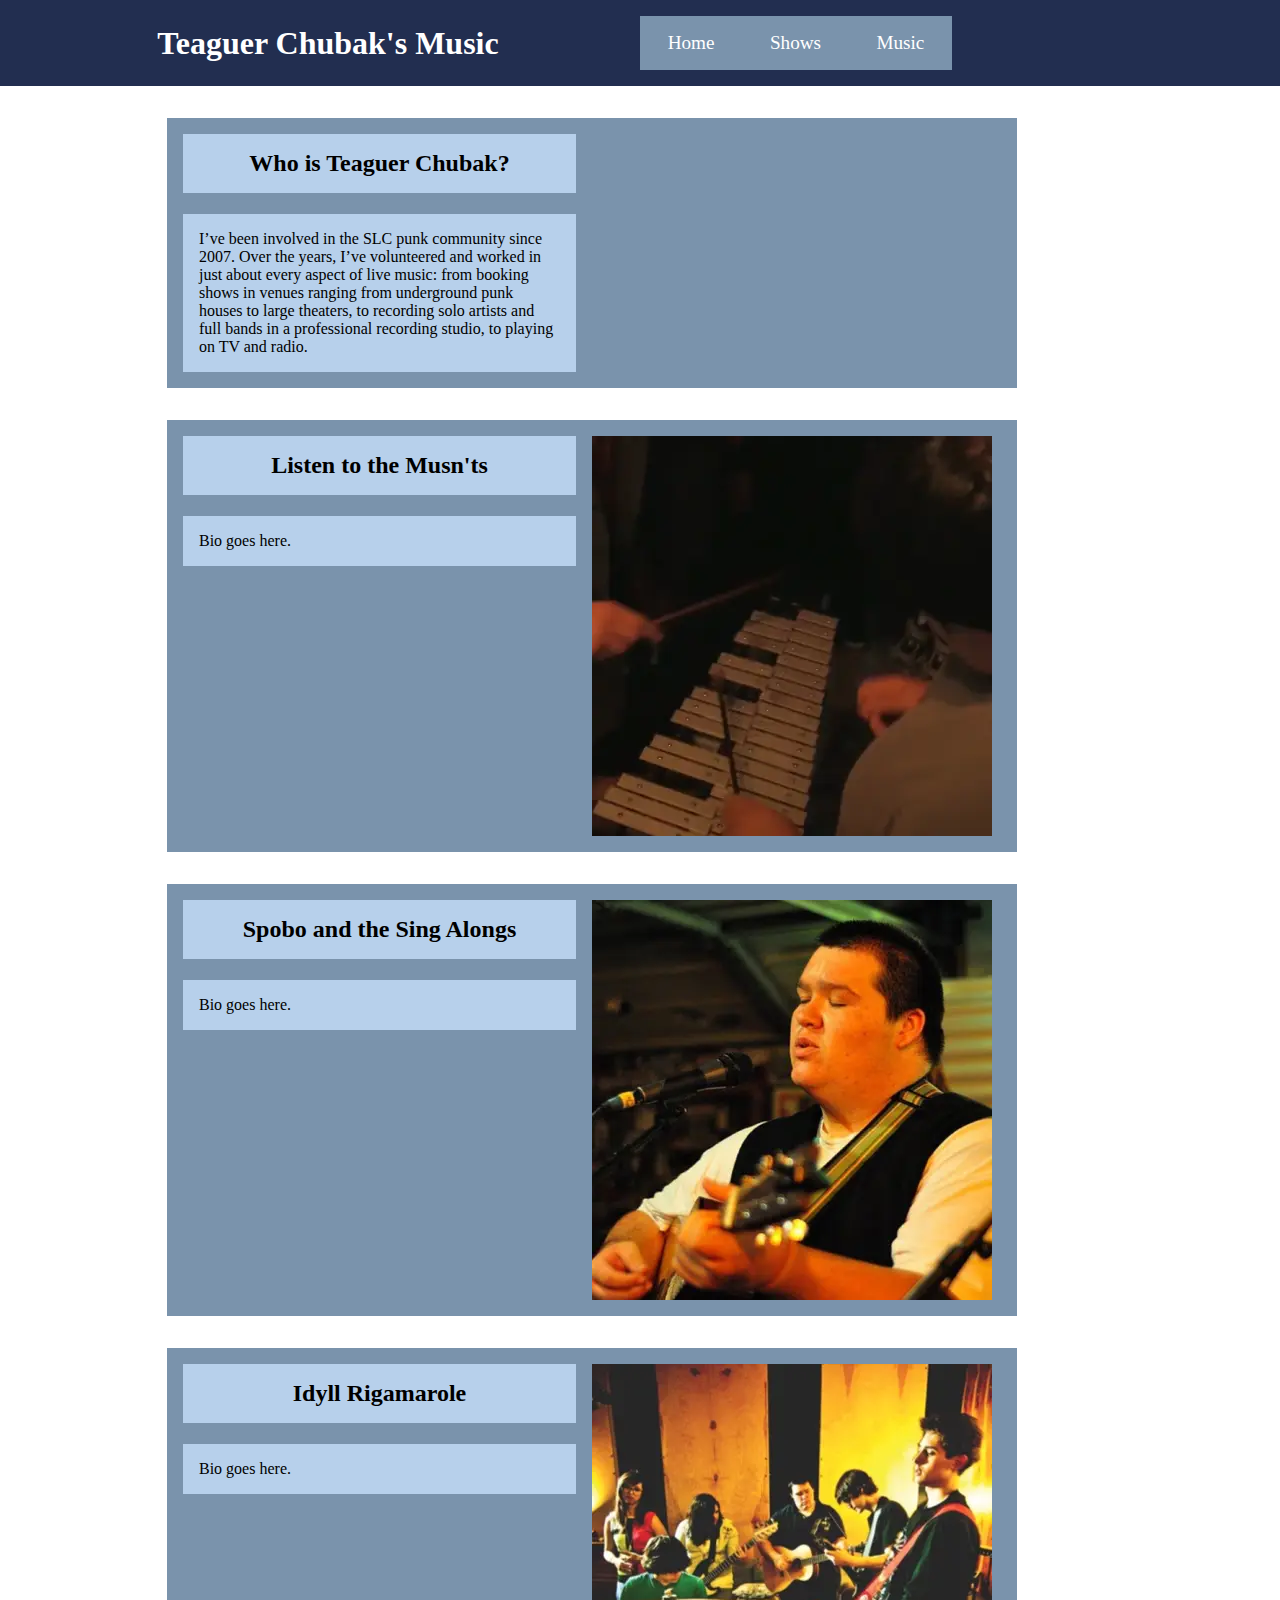
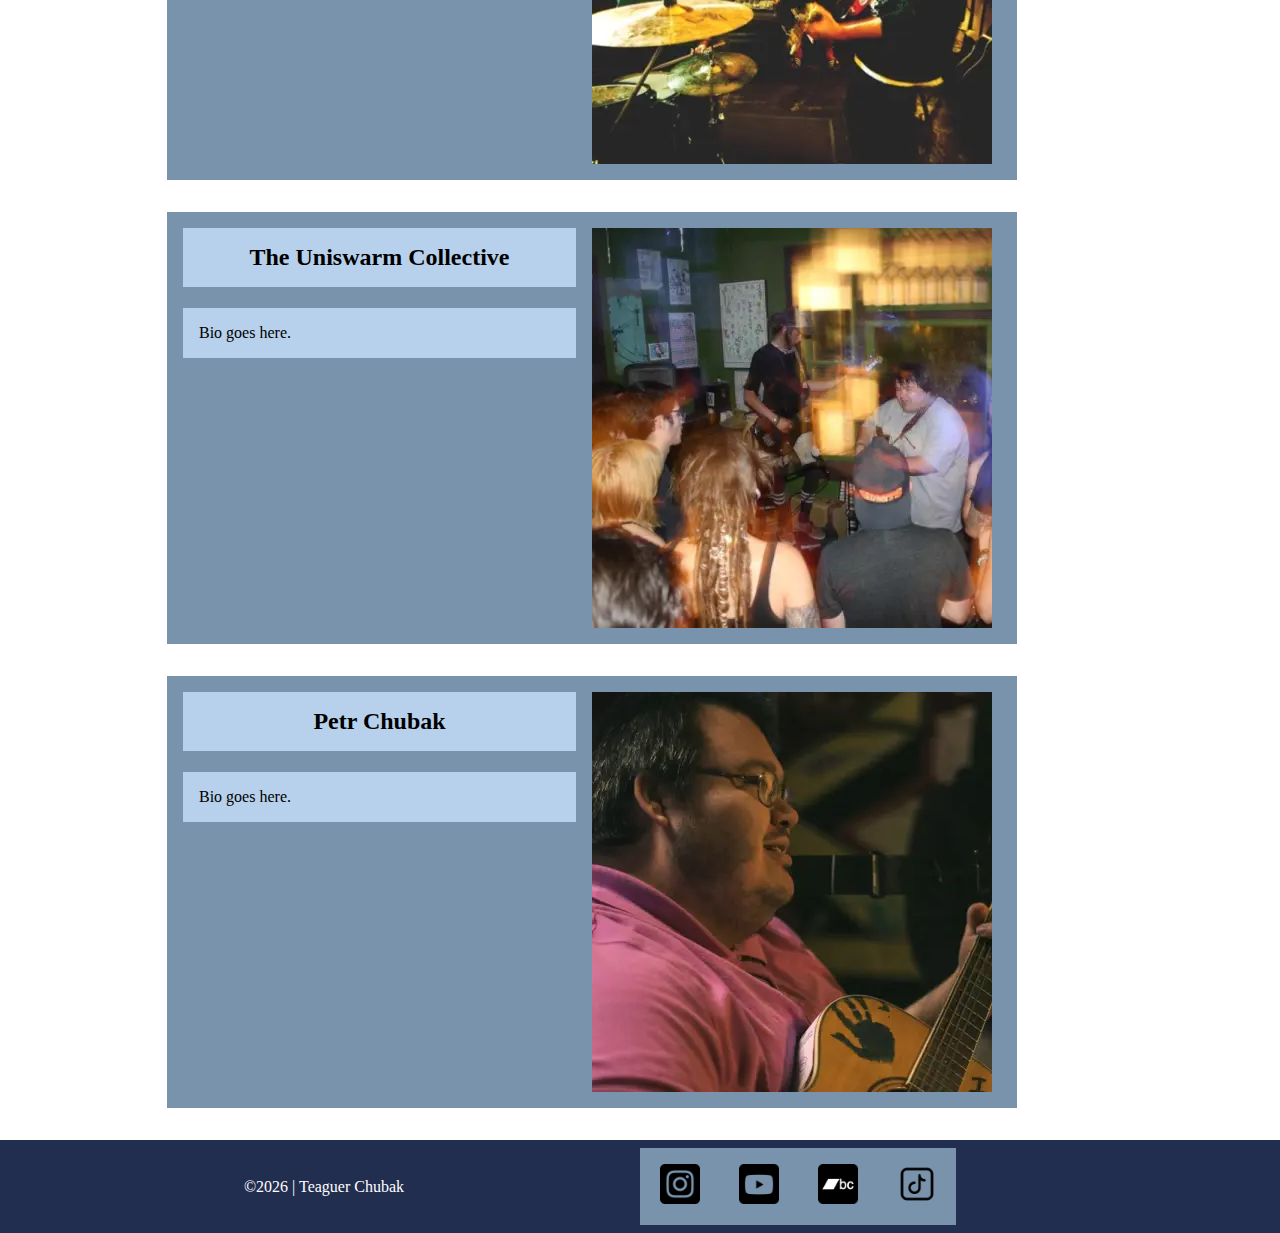
==== project/index.html @ 413a2edc "added music page" ====
<!DOCTYPE html>
<html lang="en">
    <head>
        <meta charset="UTF-8">
        <meta name="viewport" content="width=device-width, initial-scale=1.0">
        <title>WDD 131 - Dynamic Web Fundamentals - Teaguer Chubak | Final Project</title>
        <meta name="description" content="Teaguer's Music | Home">
        <meta name="author" content="Teaguer Chubak">
    
        <link rel="stylesheet" href="styles/base.css">
        <script src="scripts/base.js" defer></script>
    </head>
<body>

    <header id="header">
        <h1>Teaguer Chubak's Music</h1>

        <div class="nav">
            <a href="index.html">Home</a>
            <a href="shows.html">Shows</a>
            <a href="music.html">Music</a>
        </div>
    </header>

    <main>
        <div class="bio">
            <h2>Who is Teaguer Chubak?</h2>
            <p>I’ve been involved in the SLC punk community since 2007. Over the years, I’ve volunteered and worked in just about every aspect of live music: 
                from booking shows in venues ranging from underground punk houses to large theaters, to recording solo artists and full bands in a professional 
                recording studio, to playing on TV and radio.</p>
            <img src="" loading="lazy">
        </div>
        <div class="bio">
            <h2>Listen to the Musn'ts</h2>
            <p>Bio goes here.</p>
            <img src="images/listen.webp" loading="lazy">
        </div>
        <div class="bio">
            <h2>Spobo and the Sing Alongs</h2>
            <p>Bio goes here.</p>
            <img src="images/spobo.webp" loading="lazy">
        </div>
        <div class="bio">
            <h2>Idyll Rigamarole</h2>
            <p>Bio goes here.</p>
            <img src="images/idyll.webp" loading="lazy">
        </div>
        <div class="bio">
            <h2>The Uniswarm Collective</h2>
            <p>Bio goes here.</p>
            <img src="images/uniswarm.webp" loading="lazy">
        </div>
        <div class="bio">
            <h2>Petr Chubak</h2>
            <p>Bio goes here.</p>
            <img src="images/petr.webp" loading="lazy">
        </div>
    </main>

    <footer>
        <p>©<span id="currentyear"></span> | Teaguer Chubak</p>
        <div class="footer-nav">
            <a href=""><img src="images/instagram-small.png" alt="Instagram"></a>
            <a href=""><img src="images/youtube-small.png" alt="YouTube"></a>
            <a href=""><img src="images/bandcamp-small.png" alt="Bandcamp"></a>
            <a href=""><img src="images/tiktok-small.png" alt="TikTok"></a>
        </div>
    </footer>
    
</body>
</html>
---- project/styles/base.css ----
:root {
    --color-darkblue: #222e50;
    --color-darkred: #6c0c0c;
    --color-gray: #7a93ac;
    --color-lightred: #e9cbcb;
    --color-lightblue: #b7d0eb;
}

* {
    padding: 0;
    box-sizing: border-box;
    margin: 0;
}

header {
    background-color: var(--color-darkblue);
    color: white;
    padding: 1rem;
    display: grid;
    grid-template-columns: 1fr 1fr;
    align-items: center;
}

header h1 {
    justify-self: center;
}

.nav, .footer-nav {
    display: flex;
    justify-content: space-around;
    width: 50%;
    font-size: larger;
    background-color: var(--color-gray);
}

.nav a, .footer-nav a {
    display: block;
    color: white;
    text-decoration: none;
    padding: 1rem;
    background-color: var(--color-gray);
}

.nav a:hover, .footer-nav a:hover {
    color: white;
    background-color: var(--color-darkblue);
}

main {
    margin: 1rem;
    display: grid;
    justify-content: center;
    max-width: 90%;
}

.bio {
    justify-content: center;
    align-items: center;
    min-width: 400px;
    max-width: 850px;
    background-color: var(--color-gray);
    margin: 1rem;
    display: grid;
    grid-template-columns: 1fr 1fr;
    grid-template-rows: 5rem;
    padding: 1rem;
}

.bio h2 {
    grid-row: 1/2;
    grid-column: 1/2;
    align-self: first baseline;
    background-color: var(--color-lightblue);
    margin-right: 1rem;
    padding: 1rem;
    text-align: center;
}

.bio p {
    grid-row: 2/3;
    grid-column: 1/2;
    background-color: var(--color-lightblue);
    margin-right: 1rem;
    align-self: first baseline;
    padding: 1rem;
}

.bio img {
    max-width: 400px;
    height: auto;
    grid-row: 1/3;
    grid-column: 2/3;
}

footer {
    background-color: var(--color-darkblue);
    color: white;
    padding: .5rem;
    display: grid;
    grid-template-columns: 1fr 1fr;
    align-items: center;
}

footer p {
    justify-self: center;
}

.footer-nav img {
    height: 40px;
    width: auto;
}





/* SHOW PAGE SPECIFICS */
.futureshows, .pastshows {
    border: var(--color-darkblue) solid 3px;
    padding: 1rem;
    position: relative;
    margin: 1rem;
    margin-bottom: 3rem;
    justify-self: center;
}

.futureshows h2, .pastshows h2 {
    position: absolute;
    top: -20px;
    background: white;
    border: var(--color-darkblue) solid 3px;
    padding: 5px;
}

.futureshows {
    width: 500px;
}

.pastshows {
    max-width: 80%;
}

.month-box {
    border: var(--color-darkblue) solid 3px;
    min-width: 400px;
    margin: 1rem;
}

.month {
    padding: 1rem;
    text-align: center;
    background-color: var(--color-darkblue);
    color: white;
}

.future-p {
    font-size: larger;
    padding-top: 1rem;
    padding-bottom: 1rem;
}

.month-box ul {
    list-style-type: square;
    padding-left: 2rem;
    padding-bottom: 1rem;
}

.accordion {
    cursor: pointer;
    border: 1px solid var(--color-darkblue);
    padding: 10px;
    width: 100%;
    text-align: left;
    outline: none;
    font-size: 15px;
    transition: 0.4s;
}
  
.active, .accordion:hover {
    background-color: var(--color-gray);
    color: white;
}

.accordion:after {
    content: '\002B';
    color: #777;
    font-weight: bold;
    float: right;
    margin-left: 5px;
}
  
.active:after {
    content: "\2212";
    color: white;
}
  
.show-panel {
    padding: 0 18px;
    background-color: var(--color-lightblue);
    max-height:0;
    overflow: hidden;
    transition: max-height 0.2s ease-out;
}

.flyers-grid {
    justify-content: center;
    align-items: center;
    display: flex;
    flex-wrap: wrap;
    padding-top: 1rem;
}

.flyers-grid img {
    max-width: 400px;
    max-height: 400px;
    height: auto;
    padding: .75rem;
}




/* POP UP PHOTO GALLERY */

#myImg {
    border-radius: 5px;
    cursor: pointer;
    transition: 0.3s;
}

#myImg:hover {
    opacity: 0.7;
}

.modal {
    display: none;
    position: fixed;
    z-index: 1;
    padding-top: 100px;
    left: 0;
    top: 0;
    width: 100%;
    height: 100%;
    overflow: auto;
    background-color: rgb(0,0,0);
    background-color: rgba(0,0,0,0.9);
}

.modal-content {
    margin: auto;
    display: block;
    animation-name: zoom;
    animation-duration: 0.6s;
    height: 70vh;
    max-width: 90vw;
    object-fit: contain;
}

@keyframes zoom {
    from {transform:scale(0)}
    to {transform:scale(1)}
}

.close {
    position: absolute;
    top: 15px;
    right: 35px;
    color: #f1f1f1;
    font-size: 40px;
    font-weight: bold;
    transition: 0.3s;
}

.close:hover, .close:focus {
    color: #bbb;
    text-decoration: none;
    cursor: pointer;
}

@media only screen and (max-width: 700px) {
    .modal-content {
        width: 100%;
    }
}



/* MUSIC PAGE CODE */

.album-container {
    justify-content: center;
    align-items: center;
    min-width: 400px;
    background-color: var(--color-gray);
    display: grid;
    grid-template-columns: 1fr 40px 1fr;
    padding: 1rem;
    justify-content: center;
    margin: 1rem auto;
}

.album-title {
    text-align: left;
}

#spotify {
    background-image: url("../images/spotify.webp");
    display: inline-block;
    width: 30px;
    height: 30px;
    text-indent: -9999px;
    color: var(--color-darkblue);
}

.futureshows.no-border {
    border: none;
}

.tracklist {
    grid-column: 1/2;
    width: 100%;
}

.album-container img {
    max-width: 400px;
    height: auto;
    grid-column: 3/4;
    justify-self: center;
    align-self: first baseline;
    padding-top: 1rem;
}

.lyrics {
    padding: 1rem 0;
}

/* added spotify */
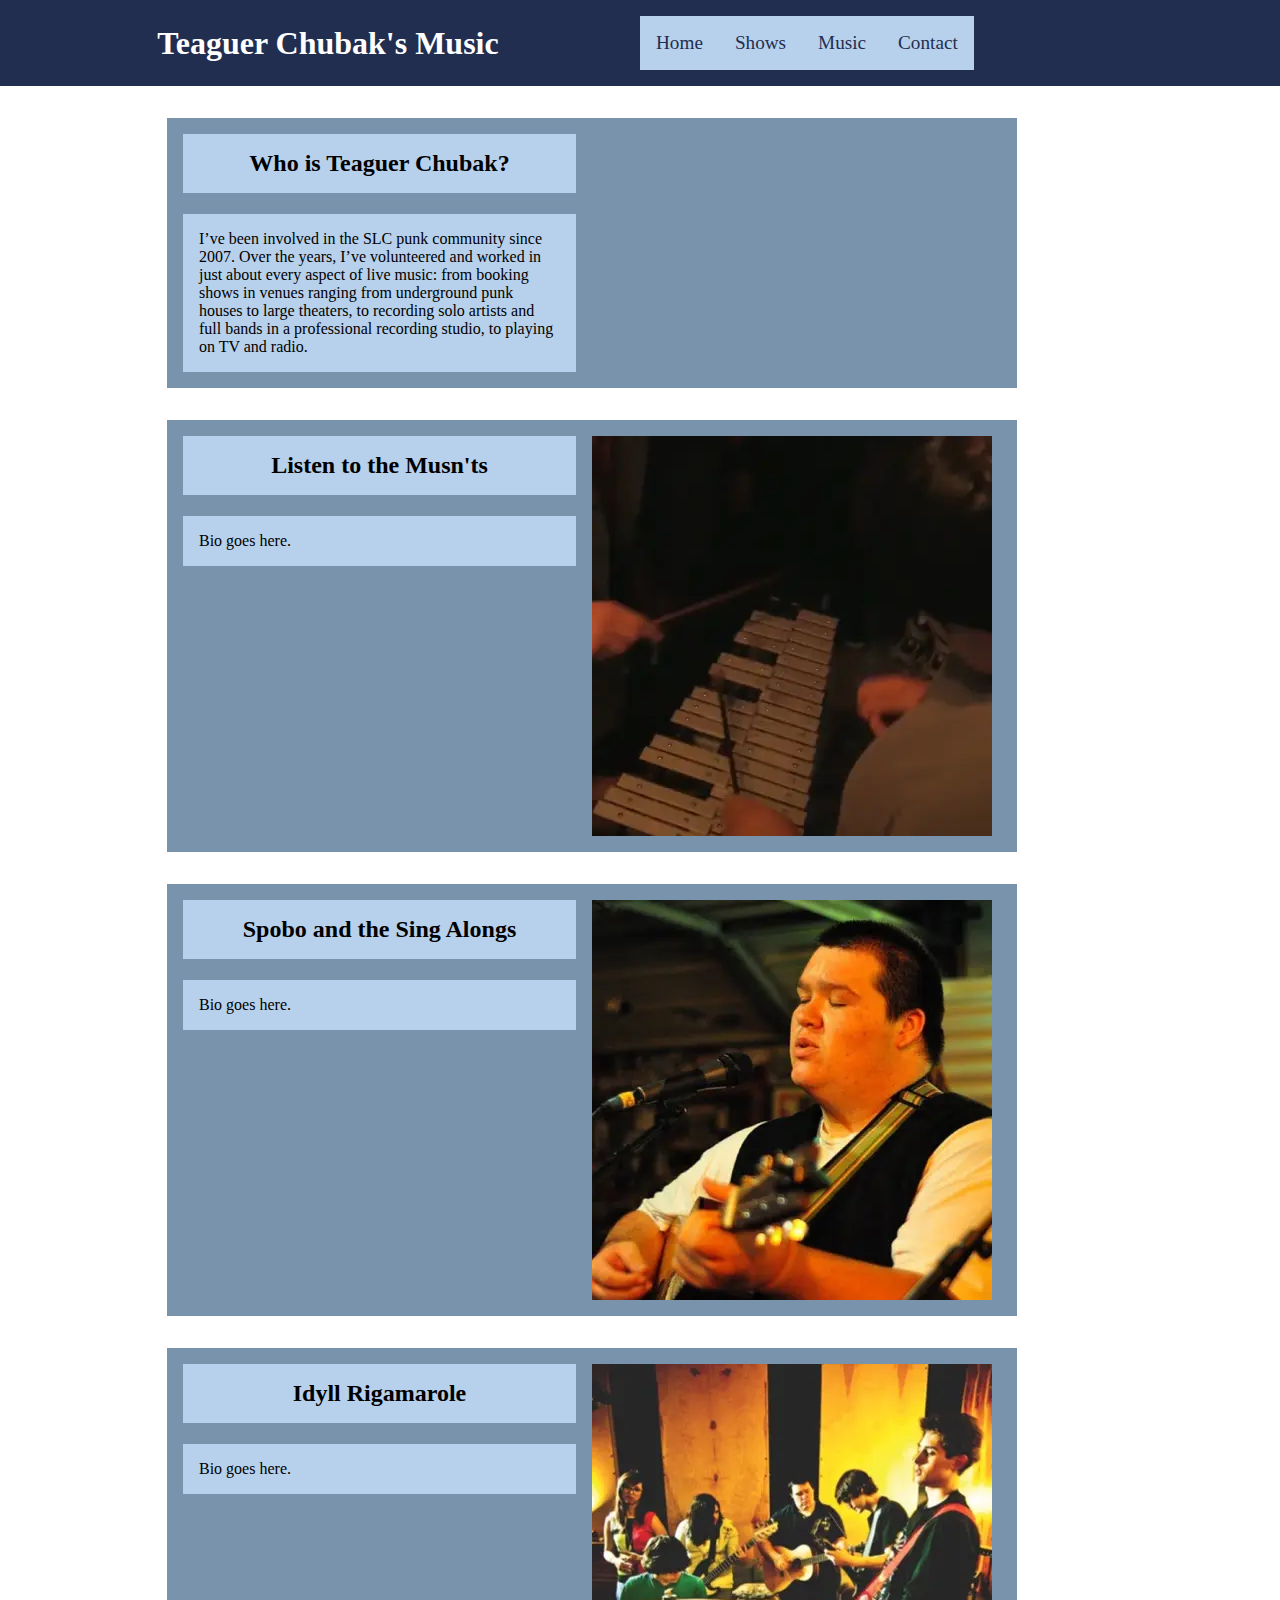
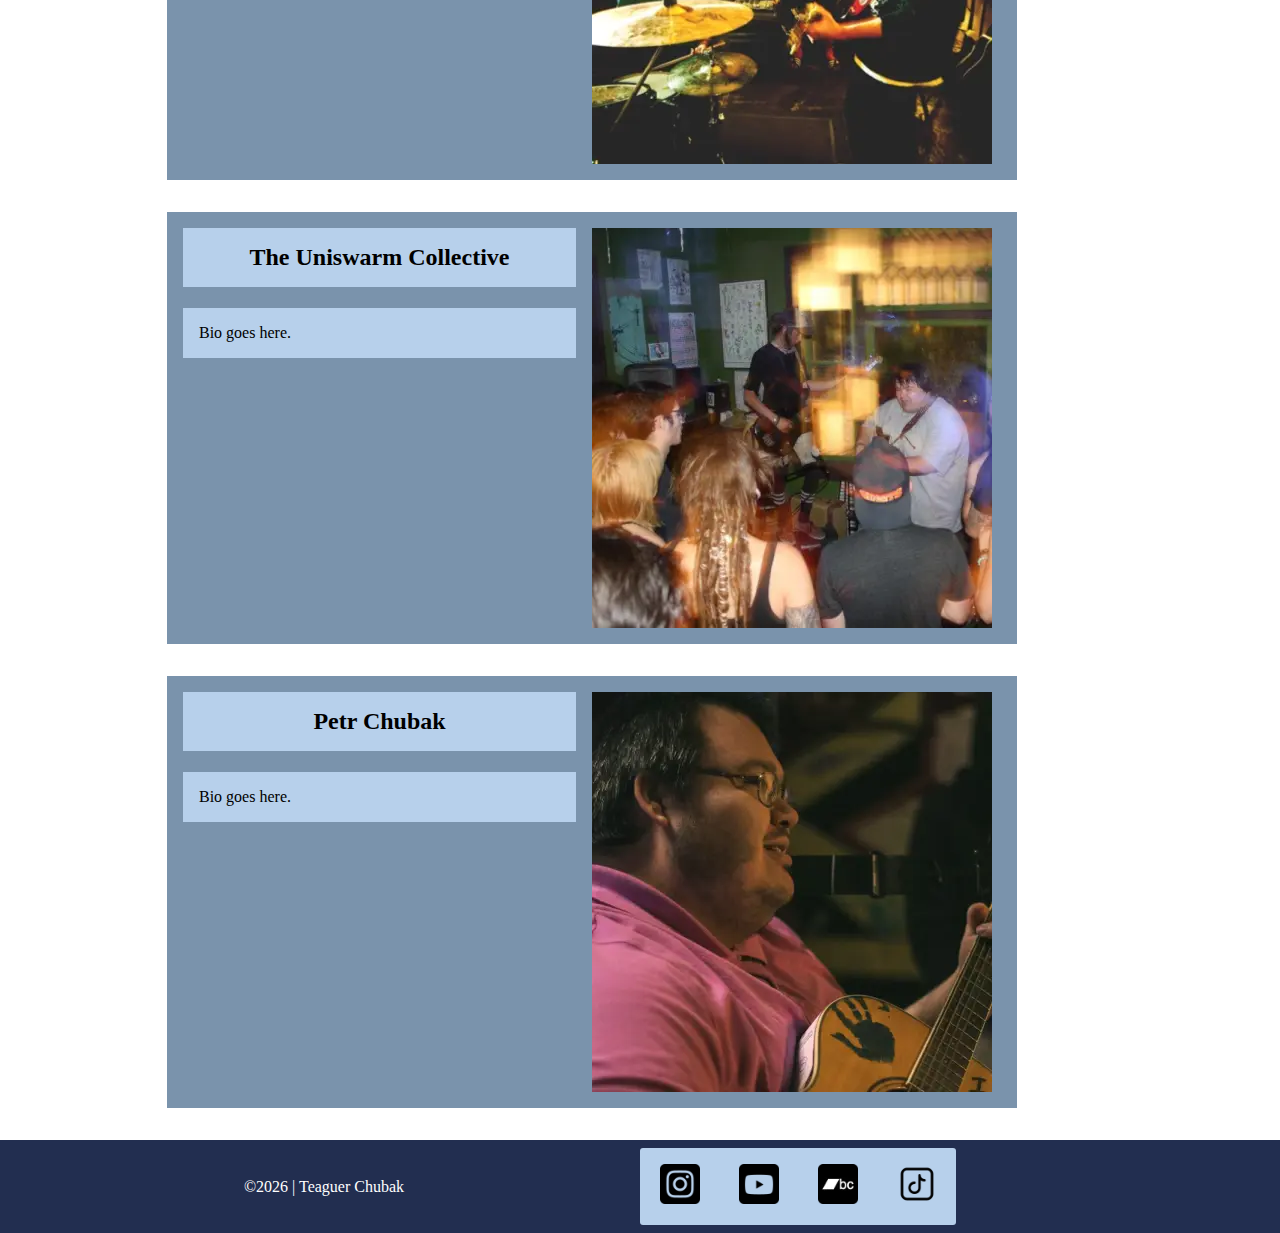
==== commit 3aab10f3: "footer updates" ====
--- a/project/index.html
+++ b/project/index.html
@@ -19,6 +19,7 @@
             <a href="index.html">Home</a>
             <a href="shows.html">Shows</a>
             <a href="music.html">Music</a>
+            <a href="contact.html">Contact</a>
         </div>
     </header>
 
@@ -60,10 +61,10 @@
     <footer>
         <p>©<span id="currentyear"></span> | Teaguer Chubak</p>
         <div class="footer-nav">
-            <a href=""><img src="images/instagram-small.png" alt="Instagram"></a>
-            <a href=""><img src="images/youtube-small.png" alt="YouTube"></a>
-            <a href=""><img src="images/bandcamp-small.png" alt="Bandcamp"></a>
-            <a href=""><img src="images/tiktok-small.png" alt="TikTok"></a>
+            <a href="https://www.instagram.com/petr_chubak/" target="_blank" id="hover-inst"><img src="images/instagram-small.webp" alt="Instagram" id="hover-instagram"></a>
+            <a href="https://www.youtube.com/@petrchubak5342" target="_blank" id="hover-you"><img src="images/youtube-small.webp" alt="YouTube" id="hover-youtube"></a>
+            <a href="https://petrchubak.bandcamp.com/" target="_blank" id="hover-band"><img src="images/bandcamp-small.webp" alt="Bandcamp" id="hover-bandcamp"></a>
+            <a href="https://www.tiktok.com/@petr_chubak" target="_blank" id="hover-tik"><img src="images/tiktok-small.webp" alt="TikTok" id="hover-tiktok"></a>
         </div>
     </footer>
     
--- a/project/styles/base.css
+++ b/project/styles/base.css
@@ -30,15 +30,16 @@
     justify-content: space-around;
     width: 50%;
     font-size: larger;
-    background-color: var(--color-gray);
+    background-color: var(--color-lightblue);
+    border-radius: 3px;
 }
 
 .nav a, .footer-nav a {
     display: block;
-    color: white;
+    color: var(--color-darkblue);
     text-decoration: none;
     padding: 1rem;
-    background-color: var(--color-gray);
+    background-color: var(--color-lightblue);
 }
 
 .nav a:hover, .footer-nav a:hover {
@@ -334,5 +335,75 @@
     padding: 1rem 0;
 }
 
-/* added spotify */
-
+
+
+
+
+/* Contact Code */
+
+form {
+    width: 475px;
+    justify-content: center;
+    align-items: center;
+    background-color: var(--color-gray);
+    padding-left: 2rem;
+    padding-right: 2rem;
+    border-radius: 3px;
+    margin-top: 1rem;
+}
+
+legend {
+    background-color: var(--color-darkblue);
+    color: white;
+    padding: .5rem;
+    border-radius: 3px;
+}
+
+.form fieldset {
+    margin: 2rem 0;
+    border: 1px solid var(--color-darkblue);
+    background-color: var(--color-lightblue);
+    border-radius: 3px;
+    padding: .5rem 2%;
+}
+
+.form label {
+    display: block;
+    font-size: .9rem;
+    padding-top: .5rem;
+    padding-bottom: .5rem;
+}
+
+.form input[type="text"],
+.form input[type="email"],
+textarea,
+.form select {
+    background-color: #eee;
+    display: block;
+    border: solid 1px #999;
+    border-radius: 3px;
+    padding: .5rem;
+    color: #555;
+    width: 100%;
+    max-width: 400px;
+}
+
+textarea {
+    margin-bottom: 1rem;
+}
+
+.form input[type="submit"] {
+    border: none;
+    background-color: var(--color-darkblue);
+    color: white;
+    border-radius: 3px;
+    padding: .8rem;
+    width: 100%;
+    max-width: 400px;
+    margin-top: 1rem;
+    font-size: larger;
+}
+
+.writt {
+    margin-top: 1rem;
+}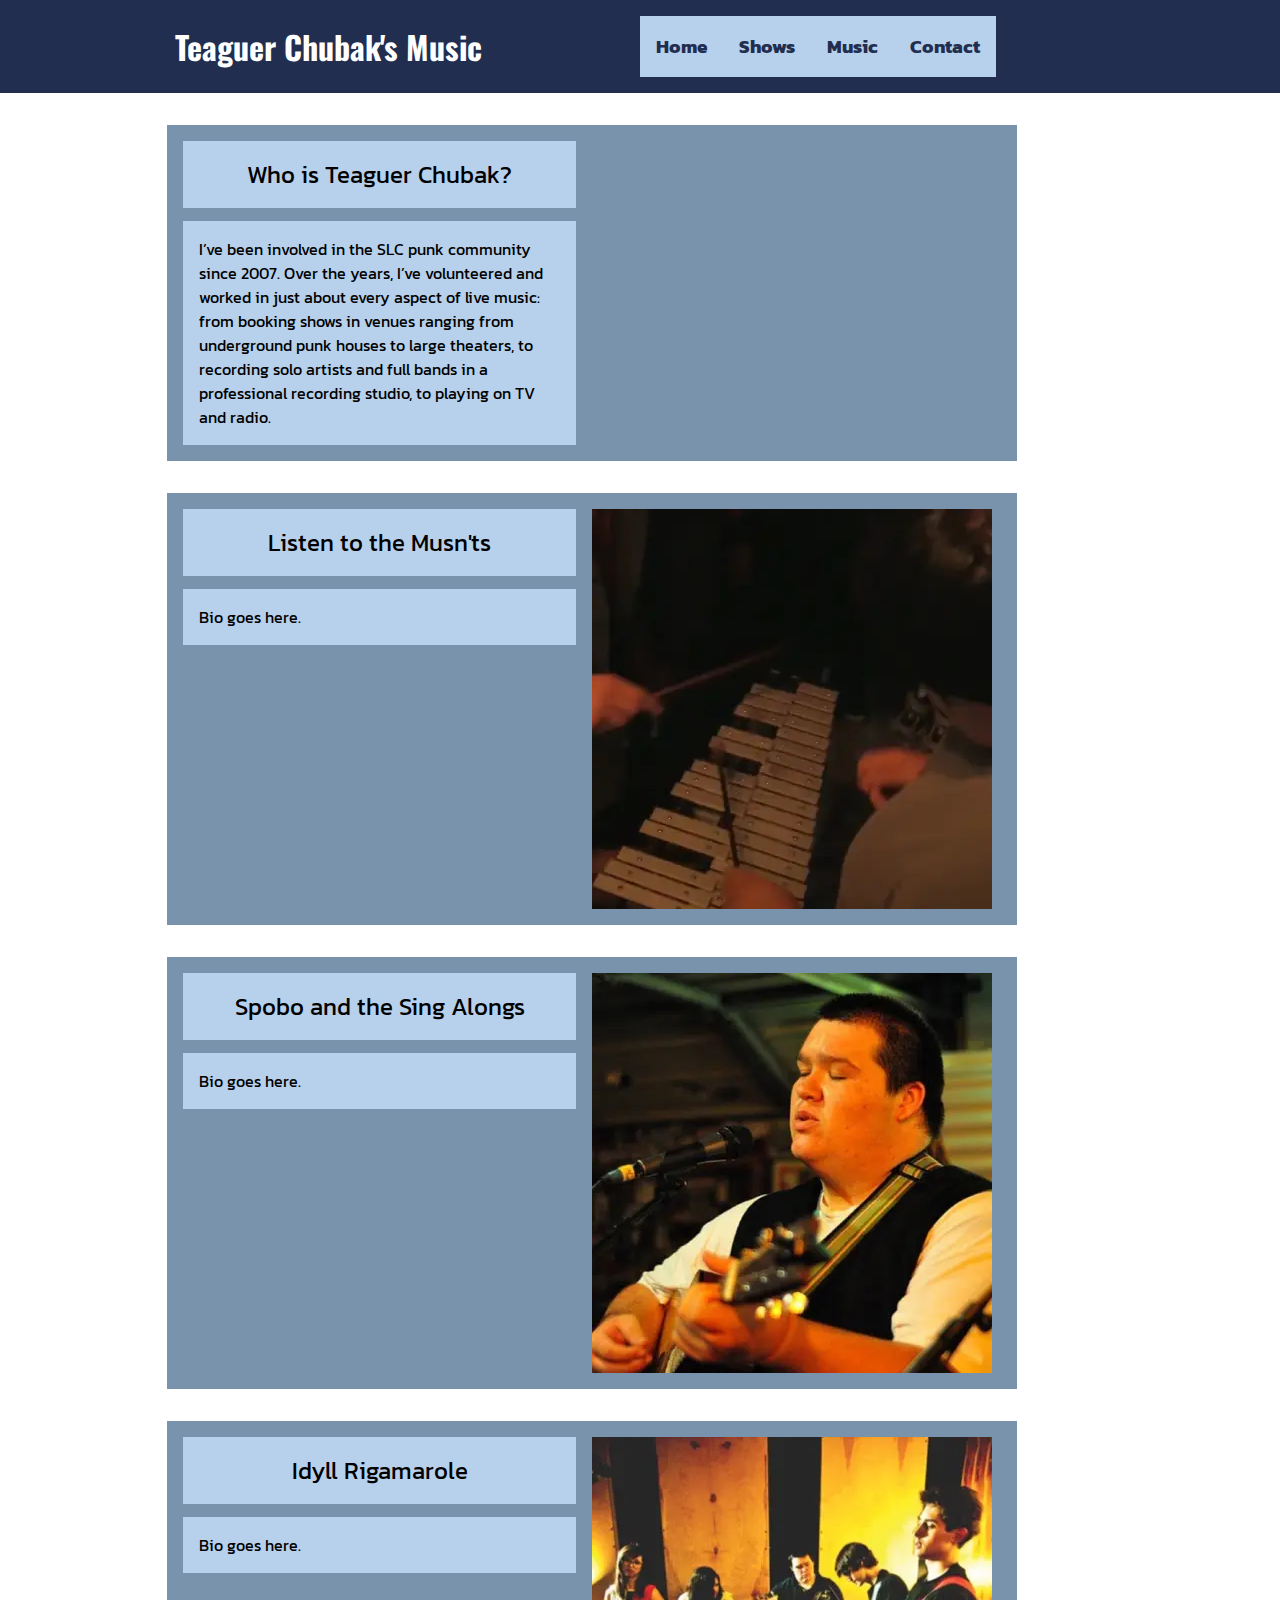
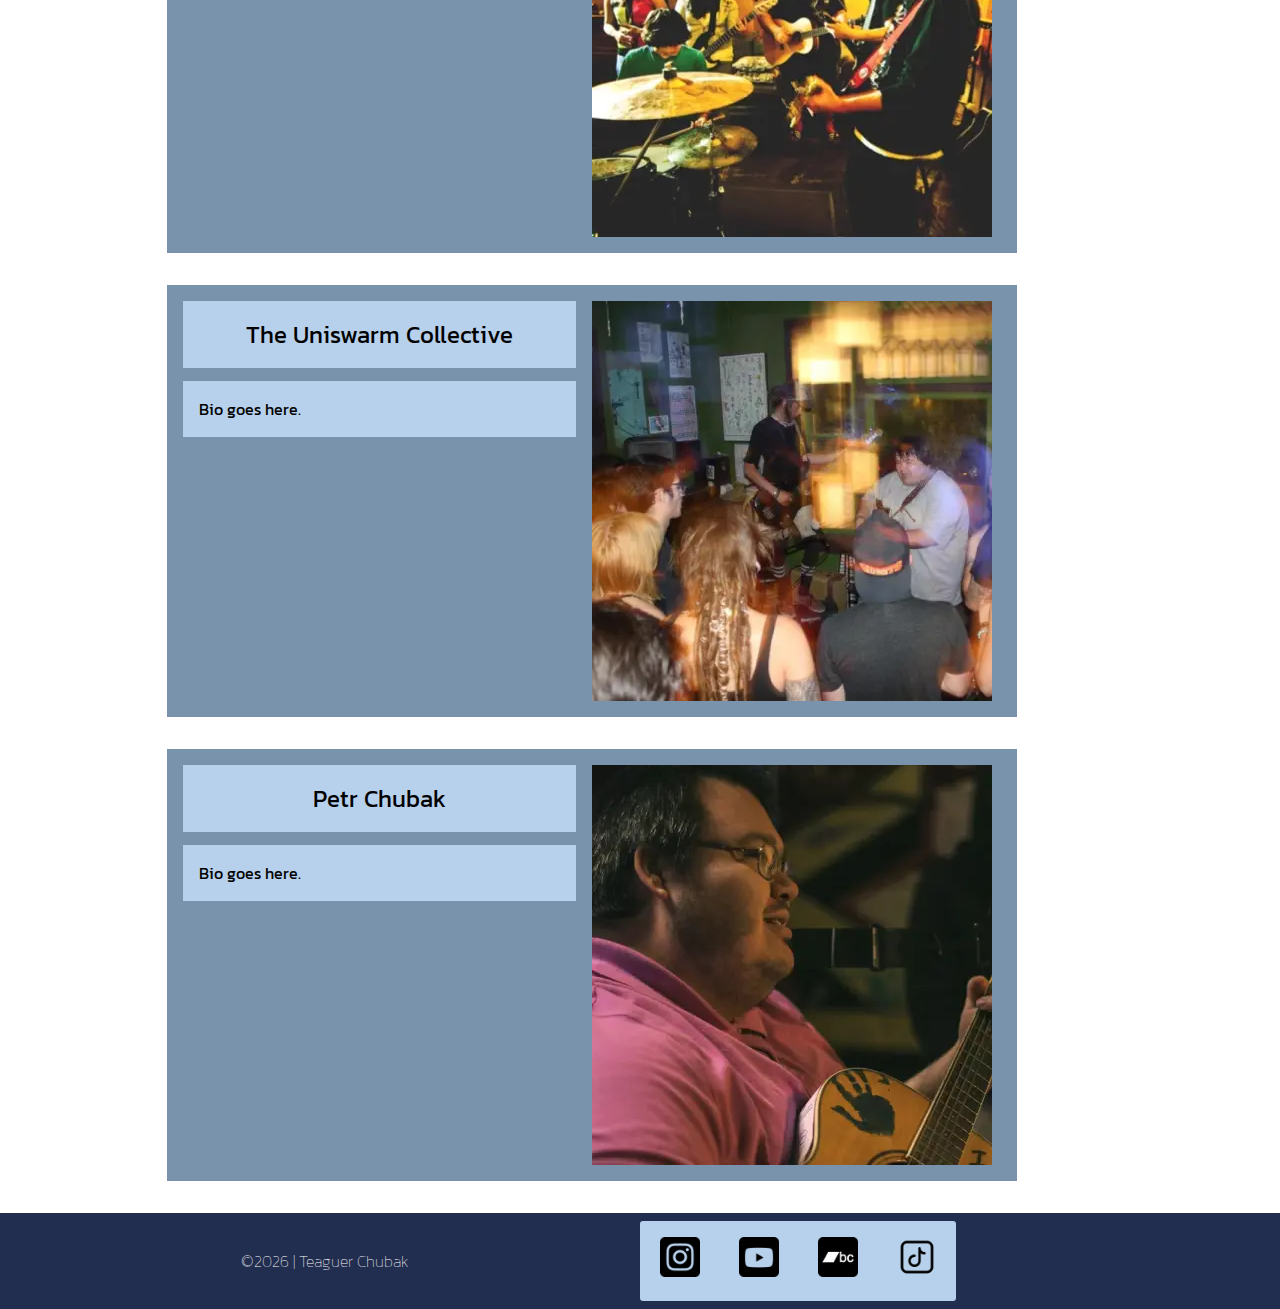
==== commit c5eae97f: "fixes" ====
--- a/project/index.html
+++ b/project/index.html
@@ -9,6 +9,9 @@
     
         <link rel="stylesheet" href="styles/base.css">
         <script src="scripts/base.js" defer></script>
+        <link rel="preconnect" href="https://fonts.googleapis.com">
+        <link rel="preconnect" href="https://fonts.gstatic.com" crossorigin>
+        <link href="https://fonts.googleapis.com/css2?family=Kanit:ital,wght@0,300;0,400;0,500;0,700;1,300;1,400;1,700&family=Oswald:wght@200..700&display=swap" rel="stylesheet">
     </head>
 <body>
 
@@ -34,27 +37,27 @@
         <div class="bio">
             <h2>Listen to the Musn'ts</h2>
             <p>Bio goes here.</p>
-            <img src="images/listen.webp" loading="lazy">
+            <img src="images/listen.webp" width="400" height="400" loading="lazy">
         </div>
         <div class="bio">
             <h2>Spobo and the Sing Alongs</h2>
             <p>Bio goes here.</p>
-            <img src="images/spobo.webp" loading="lazy">
+            <img src="images/spobo.webp" width="400" height="400" loading="lazy">
         </div>
         <div class="bio">
             <h2>Idyll Rigamarole</h2>
             <p>Bio goes here.</p>
-            <img src="images/idyll.webp" loading="lazy">
+            <img src="images/idyll.webp" width="400" height="400" loading="lazy">
         </div>
         <div class="bio">
             <h2>The Uniswarm Collective</h2>
             <p>Bio goes here.</p>
-            <img src="images/uniswarm.webp" loading="lazy">
+            <img src="images/uniswarm.webp" width="400" height="400" loading="lazy">
         </div>
         <div class="bio">
             <h2>Petr Chubak</h2>
             <p>Bio goes here.</p>
-            <img src="images/petr.webp" loading="lazy">
+            <img src="images/petr.webp" width="400" height="400" loading="lazy">
         </div>
     </main>
 
--- a/project/styles/base.css
+++ b/project/styles/base.css
@@ -4,6 +4,8 @@
     --color-gray: #7a93ac;
     --color-lightred: #e9cbcb;
     --color-lightblue: #b7d0eb;
+    --font-Oswald: 'Oswald', sans-serif;
+    --font-Kanit: 'Kanit', sans-serif;
 }
 
 * {
@@ -12,6 +14,16 @@
     margin: 0;
 }
 
+html, body {
+    height: 100%;
+    margin: 0;
+}
+
+body {
+    display: flex;
+    flex-direction: column;
+}
+
 header {
     background-color: var(--color-darkblue);
     color: white;
@@ -23,6 +35,17 @@
 
 header h1 {
     justify-self: center;
+    font-family: var(--font-Oswald);
+}
+
+h2 {
+    font-family: var(--font-Kanit);
+    font-weight: 400;
+}
+
+h3 {
+    font-family: var(--font-Oswald);
+    font-weight: 500;
 }
 
 .nav, .footer-nav {
@@ -32,6 +55,8 @@
     font-size: larger;
     background-color: var(--color-lightblue);
     border-radius: 3px;
+    font-family: var(--font-Kanit);
+    font-weight: bold;
 }
 
 .nav a, .footer-nav a {
@@ -52,13 +77,14 @@
     display: grid;
     justify-content: center;
     max-width: 90%;
+    flex: 1;
+    font-family: var(--font-Kanit);
 }
 
 .bio {
     justify-content: center;
     align-items: center;
-    min-width: 400px;
-    max-width: 850px;
+    width: 850px;
     background-color: var(--color-gray);
     margin: 1rem;
     display: grid;
@@ -100,6 +126,8 @@
     display: grid;
     grid-template-columns: 1fr 1fr;
     align-items: center;
+    font-family: var(--font-Kanit);
+    font-weight: lighter;
 }
 
 footer p {
@@ -145,6 +173,7 @@
     border: var(--color-darkblue) solid 3px;
     min-width: 400px;
     margin: 1rem;
+    margin-top: 2rem;
 }
 
 .month {
@@ -291,11 +320,10 @@
 .album-container {
     justify-content: center;
     align-items: center;
-    min-width: 400px;
+    min-width: 800px;
     background-color: var(--color-gray);
     display: grid;
-    grid-template-columns: 1fr 40px 1fr;
-    padding: 1rem;
+    grid-template-columns: 1fr 1fr;
     justify-content: center;
     margin: 1rem auto;
 }
@@ -323,12 +351,12 @@
 }
 
 .album-container img {
-    max-width: 400px;
-    height: auto;
-    grid-column: 3/4;
+    width: 400px;
+    height: 400px;
+    grid-column: 2/3;
     justify-self: center;
     align-self: first baseline;
-    padding-top: 1rem;
+    padding: 2rem;
 }
 
 .lyrics {
@@ -350,6 +378,7 @@
     padding-right: 2rem;
     border-radius: 3px;
     margin-top: 1rem;
+    margin-bottom: 2rem;
 }
 
 legend {
@@ -406,4 +435,31 @@
 
 .writt {
     margin-top: 1rem;
+}
+
+
+
+/* SUBMISSION PAGE */
+
+.sub-container {
+    justify-content: center;
+    align-items: center;
+    min-width: 400px;
+    max-width: 850px;
+    background-color: var(--color-gray);
+    margin: 1rem;
+    padding: 1rem;
+}
+
+.sub-container h2 {
+    background-color: var(--color-lightblue);
+    padding: 1rem;
+    margin-top: 1rem;
+    text-align: center;
+}
+
+.sub-container p {
+    background-color: var(--color-lightblue);
+    padding: 1rem;
+    text-align: center;
 }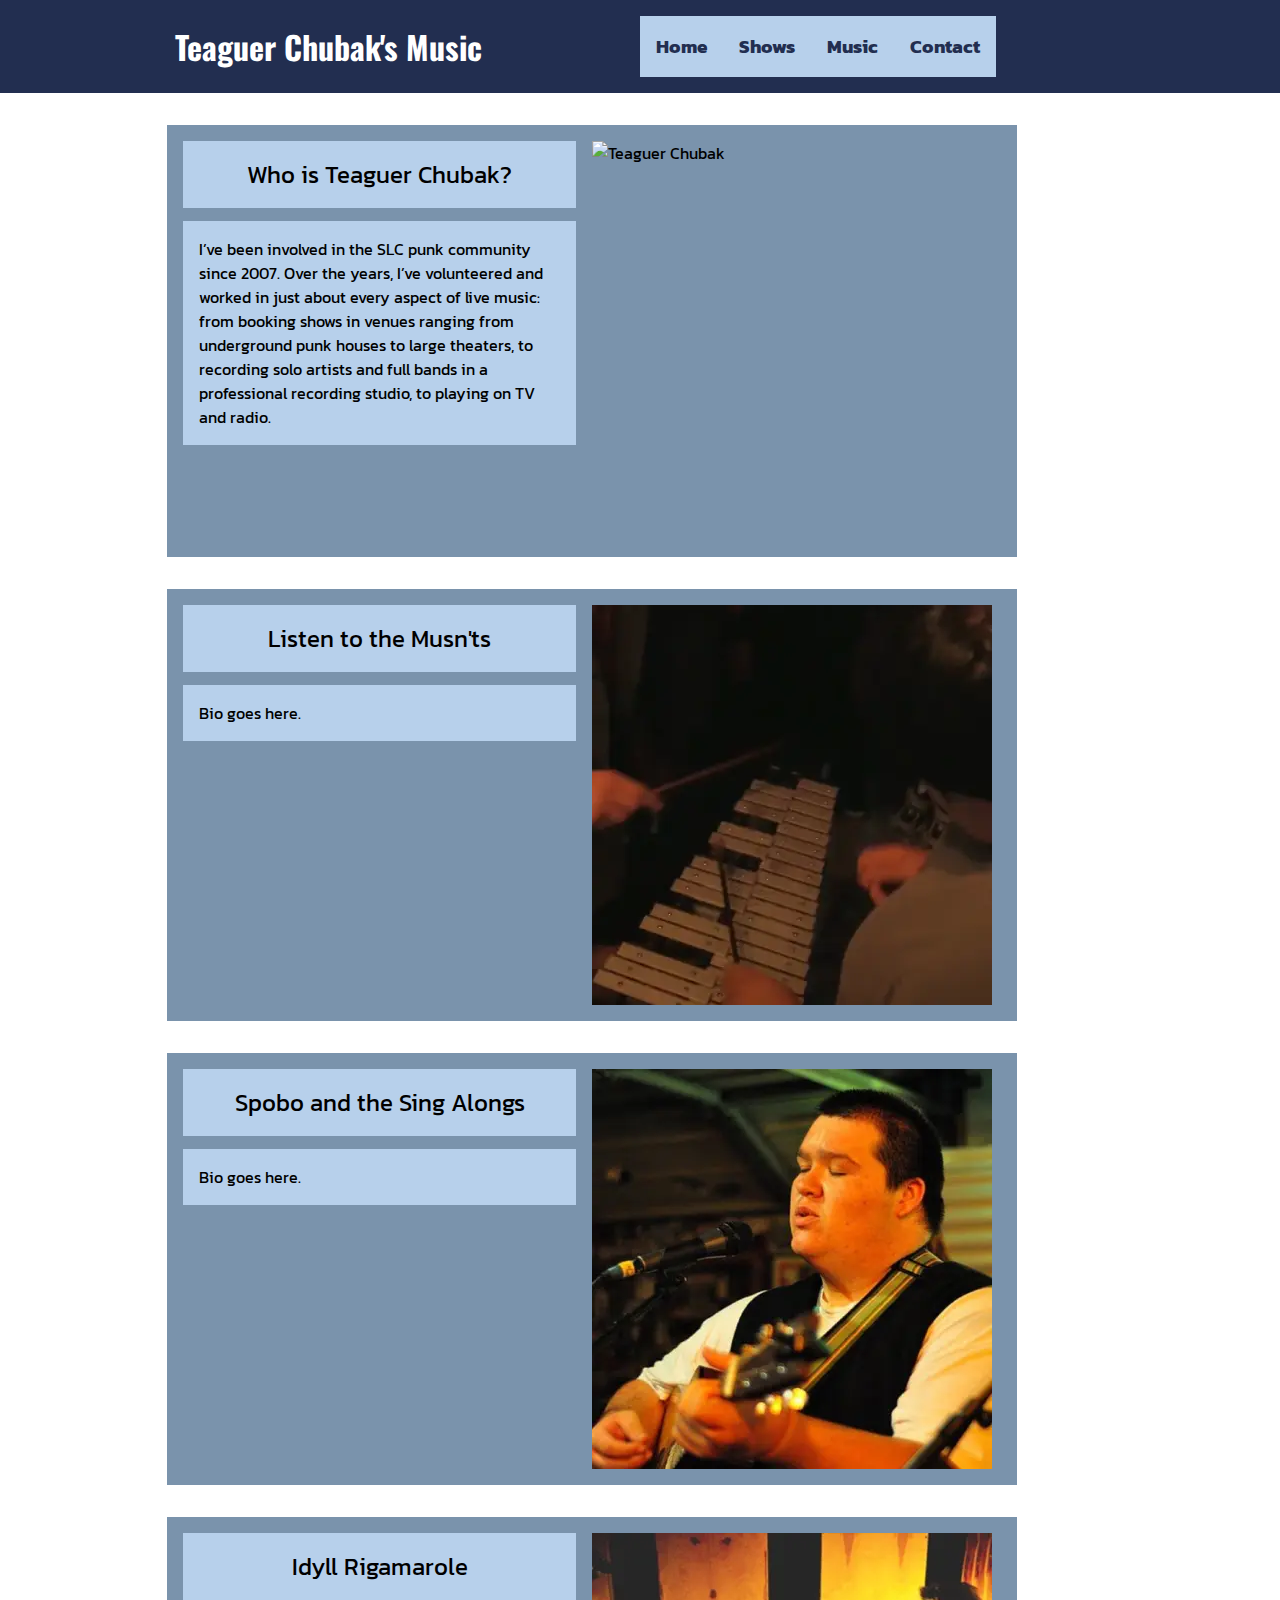
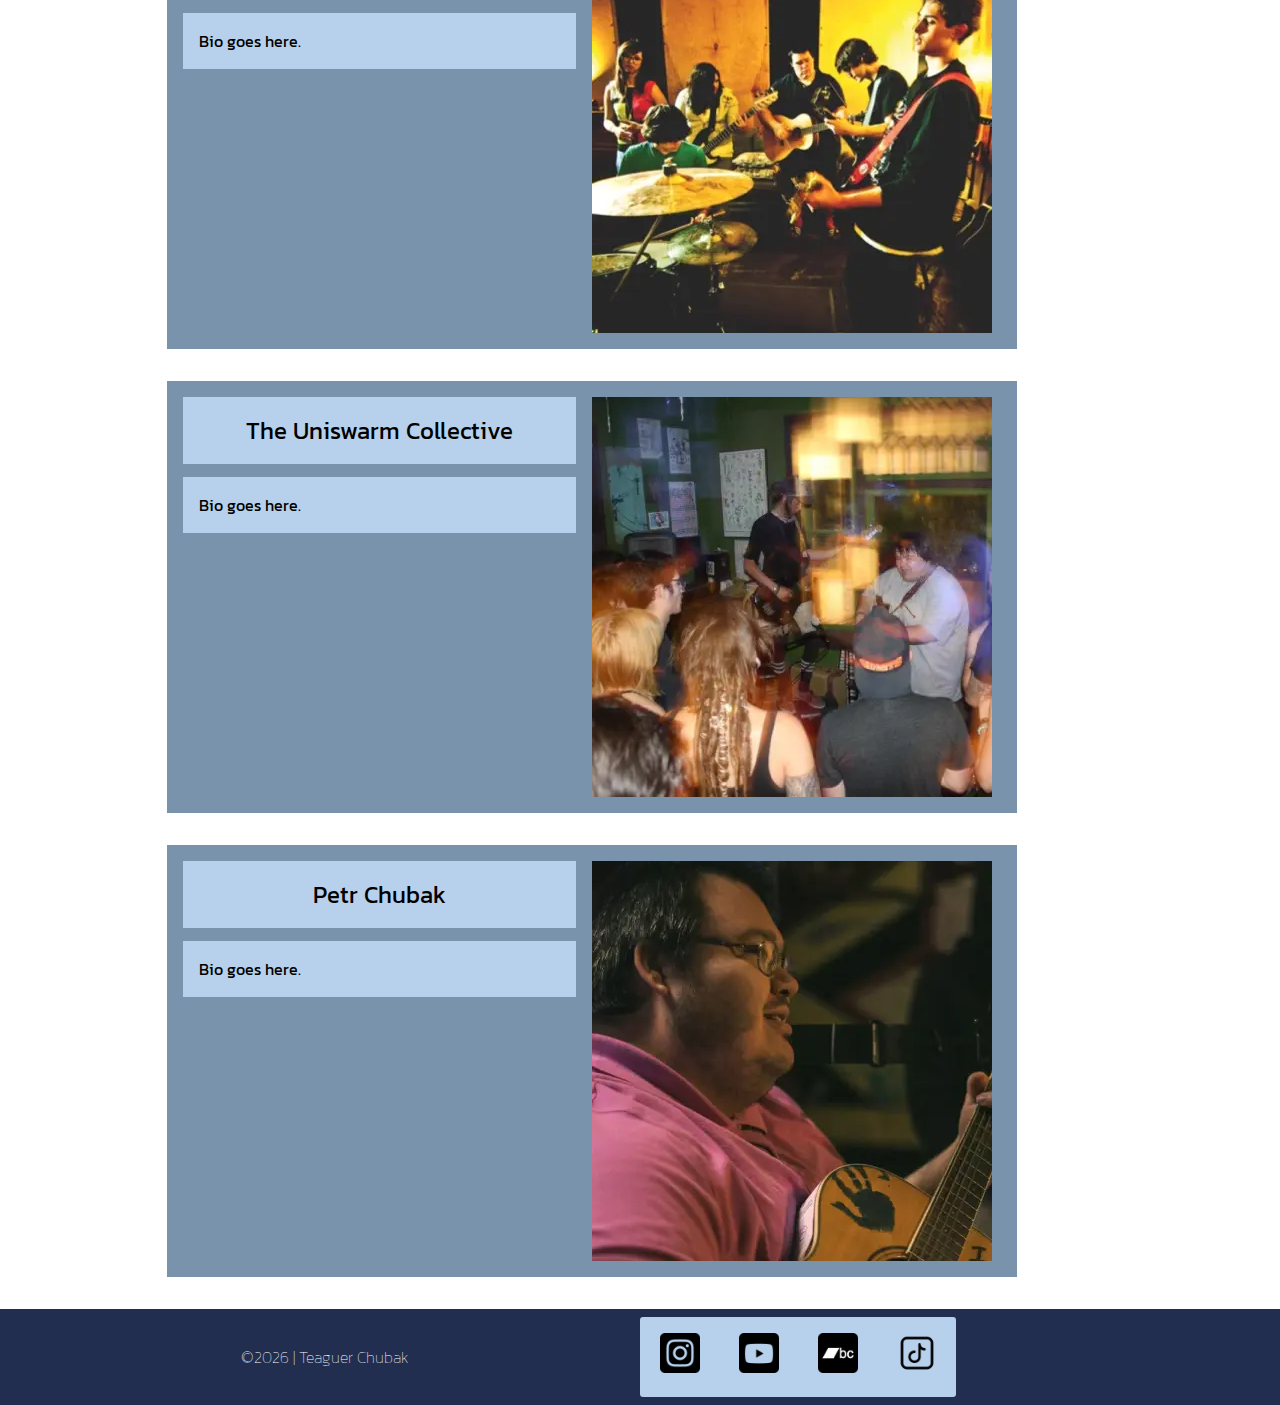
==== commit cfecded2: "changes" ====
--- a/project/index.html
+++ b/project/index.html
@@ -32,32 +32,32 @@
             <p>I’ve been involved in the SLC punk community since 2007. Over the years, I’ve volunteered and worked in just about every aspect of live music: 
                 from booking shows in venues ranging from underground punk houses to large theaters, to recording solo artists and full bands in a professional 
                 recording studio, to playing on TV and radio.</p>
-            <img src="" loading="lazy">
+            <img src="" alt="Teaguer Chubak" width="400" height="400">
         </div>
         <div class="bio">
             <h2>Listen to the Musn'ts</h2>
             <p>Bio goes here.</p>
-            <img src="images/listen.webp" width="400" height="400" loading="lazy">
+            <img src="images/listen.webp" width="400" height="400" loading="lazy" alt="Listn to the Musn'ts">
         </div>
         <div class="bio">
             <h2>Spobo and the Sing Alongs</h2>
             <p>Bio goes here.</p>
-            <img src="images/spobo.webp" width="400" height="400" loading="lazy">
+            <img src="images/spobo.webp" width="400" height="400" loading="lazy" alt="Spobo and the Sing Alongs">
         </div>
         <div class="bio">
             <h2>Idyll Rigamarole</h2>
             <p>Bio goes here.</p>
-            <img src="images/idyll.webp" width="400" height="400" loading="lazy">
+            <img src="images/idyll.webp" width="400" height="400" loading="lazy" alt="Idyll Rigamarole">
         </div>
         <div class="bio">
             <h2>The Uniswarm Collective</h2>
             <p>Bio goes here.</p>
-            <img src="images/uniswarm.webp" width="400" height="400" loading="lazy">
+            <img src="images/uniswarm.webp" width="400" height="400" loading="lazy" alt="The Uniswarm Collective">
         </div>
         <div class="bio">
             <h2>Petr Chubak</h2>
             <p>Bio goes here.</p>
-            <img src="images/petr.webp" width="400" height="400" loading="lazy">
+            <img src="images/petr.webp" width="400" height="400" loading="lazy" alt="Petr Chubak">
         </div>
     </main>
 
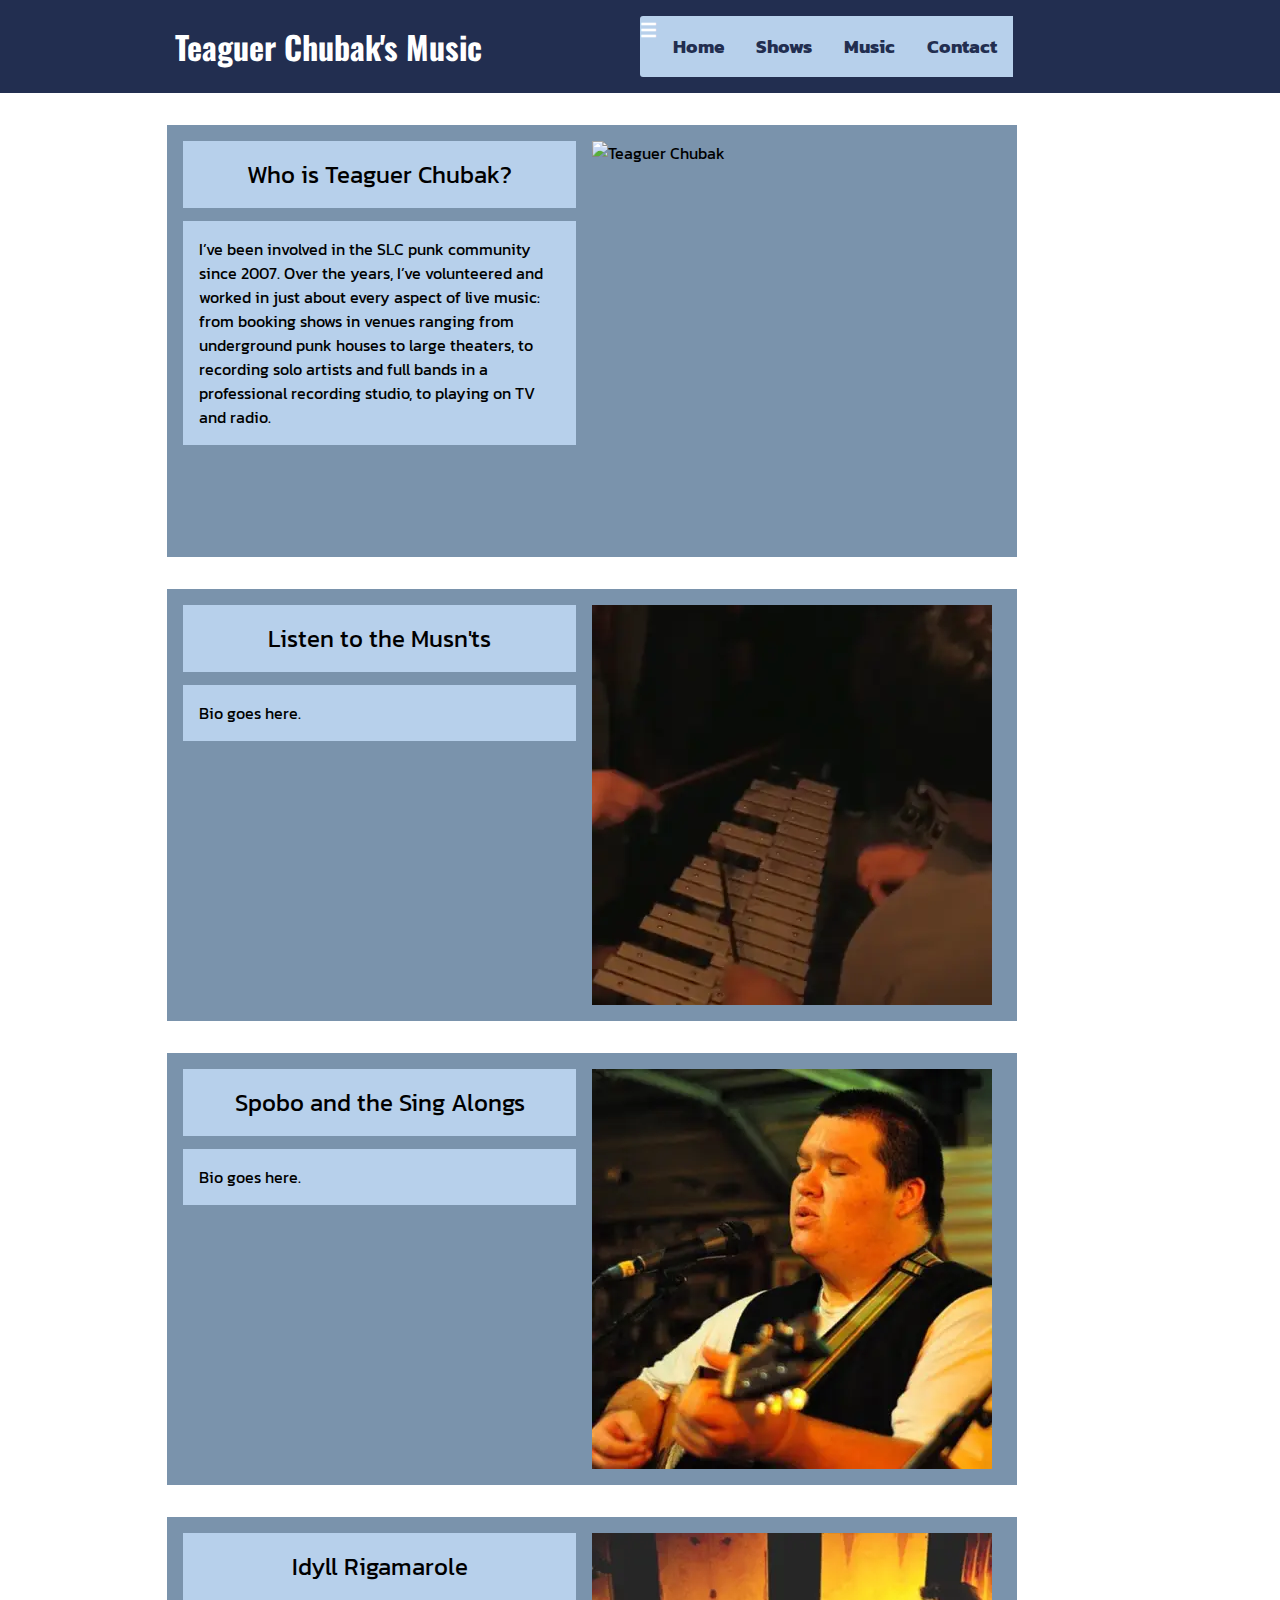
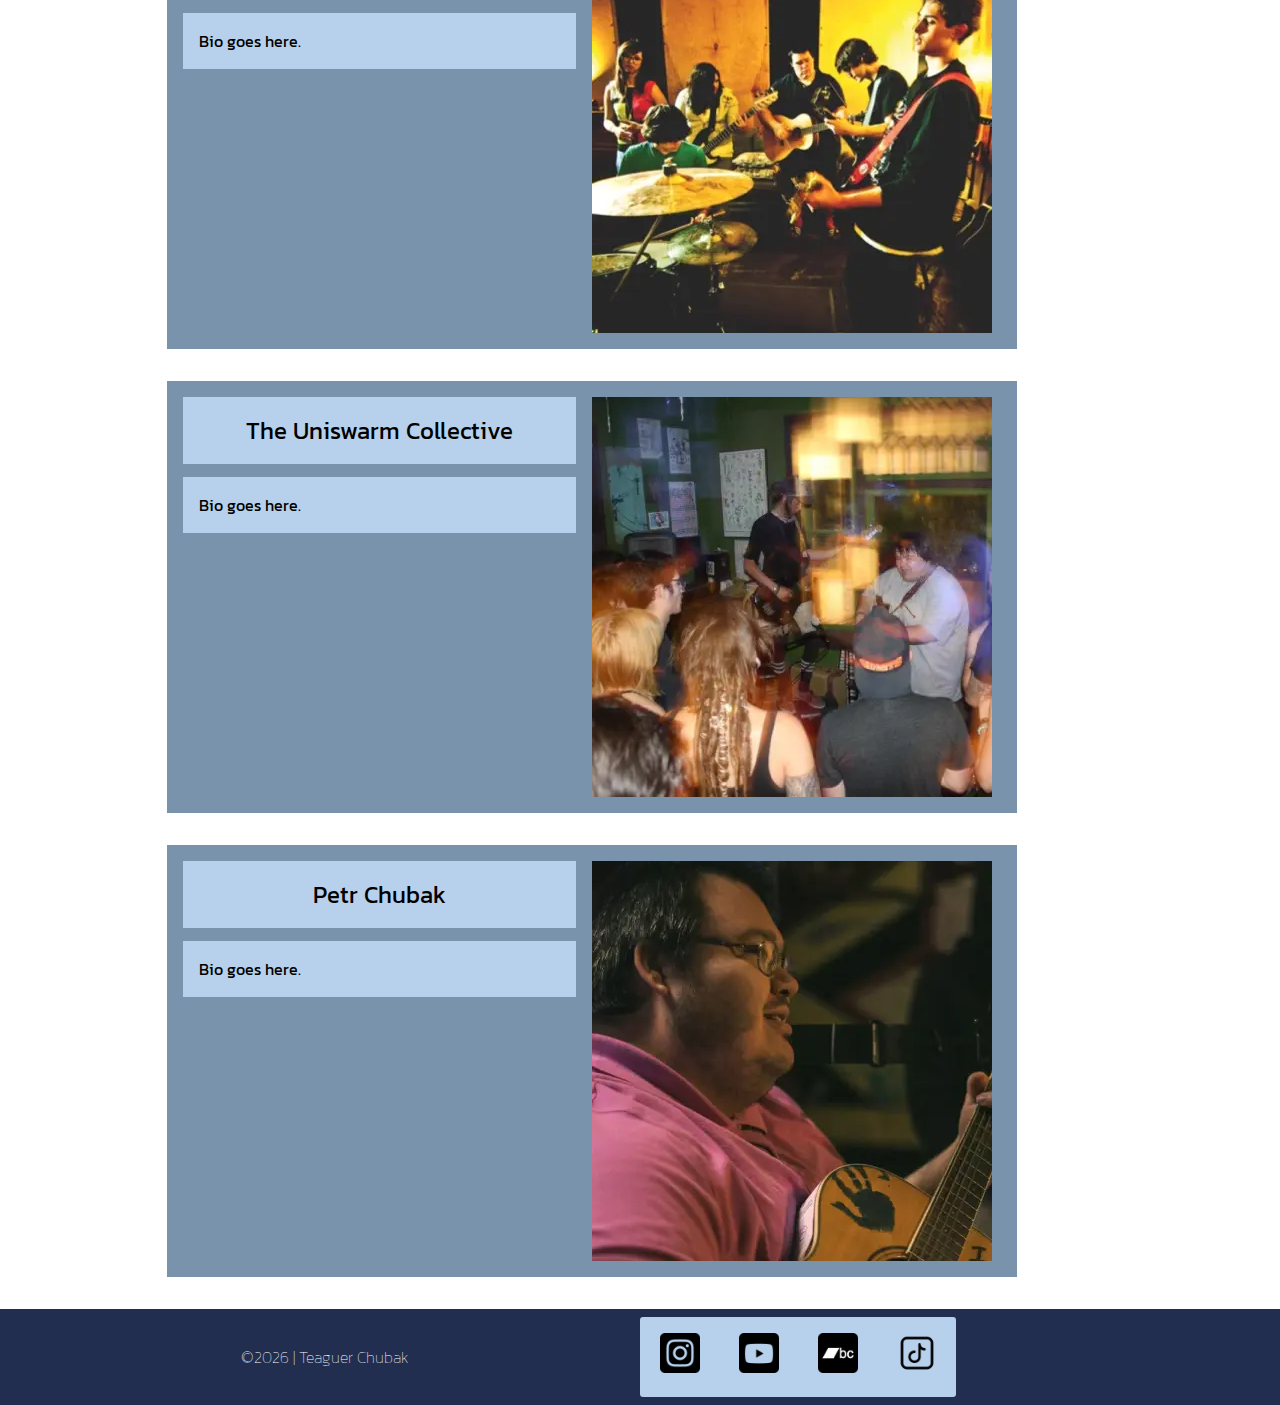
==== commit a0a14d3f: "mobile changes" ====
--- a/project/index.html
+++ b/project/index.html
@@ -8,6 +8,7 @@
         <meta name="author" content="Teaguer Chubak">
     
         <link rel="stylesheet" href="styles/base.css">
+        <link rel="stylesheet" href="styles/mobile.css">
         <script src="scripts/base.js" defer></script>
         <link rel="preconnect" href="https://fonts.googleapis.com">
         <link rel="preconnect" href="https://fonts.gstatic.com" crossorigin>
@@ -19,10 +20,13 @@
         <h1>Teaguer Chubak's Music</h1>
 
         <div class="nav">
-            <a href="index.html">Home</a>
-            <a href="shows.html">Shows</a>
-            <a href="music.html">Music</a>
-            <a href="contact.html">Contact</a>
+            <div class="menu-icon" onclick="toggleMenu()">&#9776;</div>
+            <div class="nav-links">
+                <a href="index.html">Home</a>
+                <a href="shows.html">Shows</a>
+                <a href="music.html">Music</a>
+                <a href="contact.html">Contact</a>
+            </div>
         </div>
     </header>
 
--- a/project/styles/base.css
+++ b/project/styles/base.css
@@ -72,6 +72,16 @@
     background-color: var(--color-darkblue);
 }
 
+.nav-links.active {
+    display: flex;
+}
+
+.nav-links {
+    display: flex;
+    justify-content: space-around;
+    width: 100%;
+}
+
 main {
     margin: 1rem;
     display: grid;
@@ -166,7 +176,7 @@
 }
 
 .pastshows {
-    max-width: 80%;
+    width: 1200px;
 }
 
 .month-box {
@@ -238,6 +248,7 @@
     display: flex;
     flex-wrap: wrap;
     padding-top: 1rem;
+    width: 1200;
 }
 
 .flyers-grid img {
@@ -332,7 +343,10 @@
     text-align: left;
 }
 
-#spotify {
+#musnts-spotify-link,
+#uniswarm-spotify-link,
+#smiling-spotify-link,
+#dumpster-spotify-link {
     background-image: url("../images/spotify.webp");
     display: inline-block;
     width: 30px;
@@ -352,7 +366,7 @@
 
 .album-container img {
     width: 400px;
-    height: 400px;
+    height: auto;
     grid-column: 2/3;
     justify-self: center;
     align-self: first baseline;
--- a/project/styles/mobile.css
+++ b/project/styles/mobile.css
@@ -0,0 +1,178 @@
+@media screen and (max-width: 500px) {
+    .bio {
+        width: 100%;
+        display: flex;
+        flex-direction: column;
+        align-items: center;
+        justify-self: center;
+    }
+
+    .bio h2, .bio p, .bio img {
+        grid-row: unset;
+        grid-column: unset;
+        width: 100%;
+        text-align: center;
+        margin: 0;
+        padding: 10px 0;
+    }
+
+    .bio p {
+        text-align: justify;
+        padding: 1rem;
+    }
+
+    .bio img {
+        max-width: 100%;
+        height: auto;
+    }
+
+
+    /* SHOW PAGE */
+    
+    .futureshows, .pastshows {
+        padding: 1rem;
+        position: relative;
+        margin: 1rem;
+        margin-bottom: 3rem;
+        justify-self: center;
+        display: flex;
+        flex-direction: column;
+        align-items: center;
+    }
+    
+    .futureshows h2, .pastshows h2 {
+        position: absolute;
+        top: -25px;
+        background: white;
+        border: var(--color-darkblue) solid 3px;
+        padding: 5px;
+    }
+    
+    .futureshows {
+        border: var(--color-darkblue) solid 3px;
+        width: 400px;
+    }
+    
+    .pastshows {
+        width: 400px;
+    }
+    
+    .month-box {
+        border: var(--color-darkblue) solid 3px;
+        min-width: 350px;
+        margin: 1rem;
+        margin-top: 2rem;
+    }
+
+
+
+
+    /* MUSIC PAGE */
+
+    .music-h2 {
+        text-align: center;
+    }
+
+    .album-container {
+        display: grid;
+        grid-template-columns: 1fr;
+        min-width: auto;
+        margin: 1rem;
+    }
+
+    .album-container img {
+        width: 95%;
+        grid-column: 1;
+        justify-self: center;
+        align-self: center;
+    }
+
+    .futureshows.no-border {
+        margin: 0;
+        padding: 0;
+    }
+
+    .tracklist {
+        grid-column: 1;
+        width: 100%;
+        padding: 1rem;
+    }
+
+    .album-title {
+        text-align: center;
+    }
+
+
+
+
+    /* CONTACT PAGE */
+
+    form {
+        width: 100%;
+        padding-left: 1rem;
+        padding-right: 1rem;
+        margin-top: 1rem;
+        margin-bottom: 2rem;
+    }
+
+    .form fieldset {
+        margin: 1rem 0;
+        padding: .5rem 1rem;
+    }
+
+    .form input[type="text"],
+    .form input[type="email"],
+    textarea,
+    .form select {
+        width: 100%;
+        max-width: 100%;
+    }
+
+    .form input[type="submit"] {
+        width: 100%;
+        max-width: 100%;
+        padding: .5rem;
+        font-size: medium;
+    }
+
+
+
+    /* NAV */
+
+    .nav {
+        flex-direction: column;
+        width: 3rem;
+        justify-self: last baseline;
+    }
+
+    .nav.expanded {
+        width: 100%;
+    }
+
+    .menu-icon {
+        display: block;
+        cursor: pointer;
+        padding: 1rem;
+        width: 3rem;
+        text-align: center;
+    }
+
+    .nav-links {
+        display: none;
+        flex-direction: column;
+        width: 100%;
+    }
+
+    .nav-links a {
+        text-align: center;
+        width: 100%;
+    }
+
+    .nav.expanded .menu-icon {
+        width: 100%;
+    }
+
+    .nav.expanded .nav-links {
+        display: flex;
+    }
+}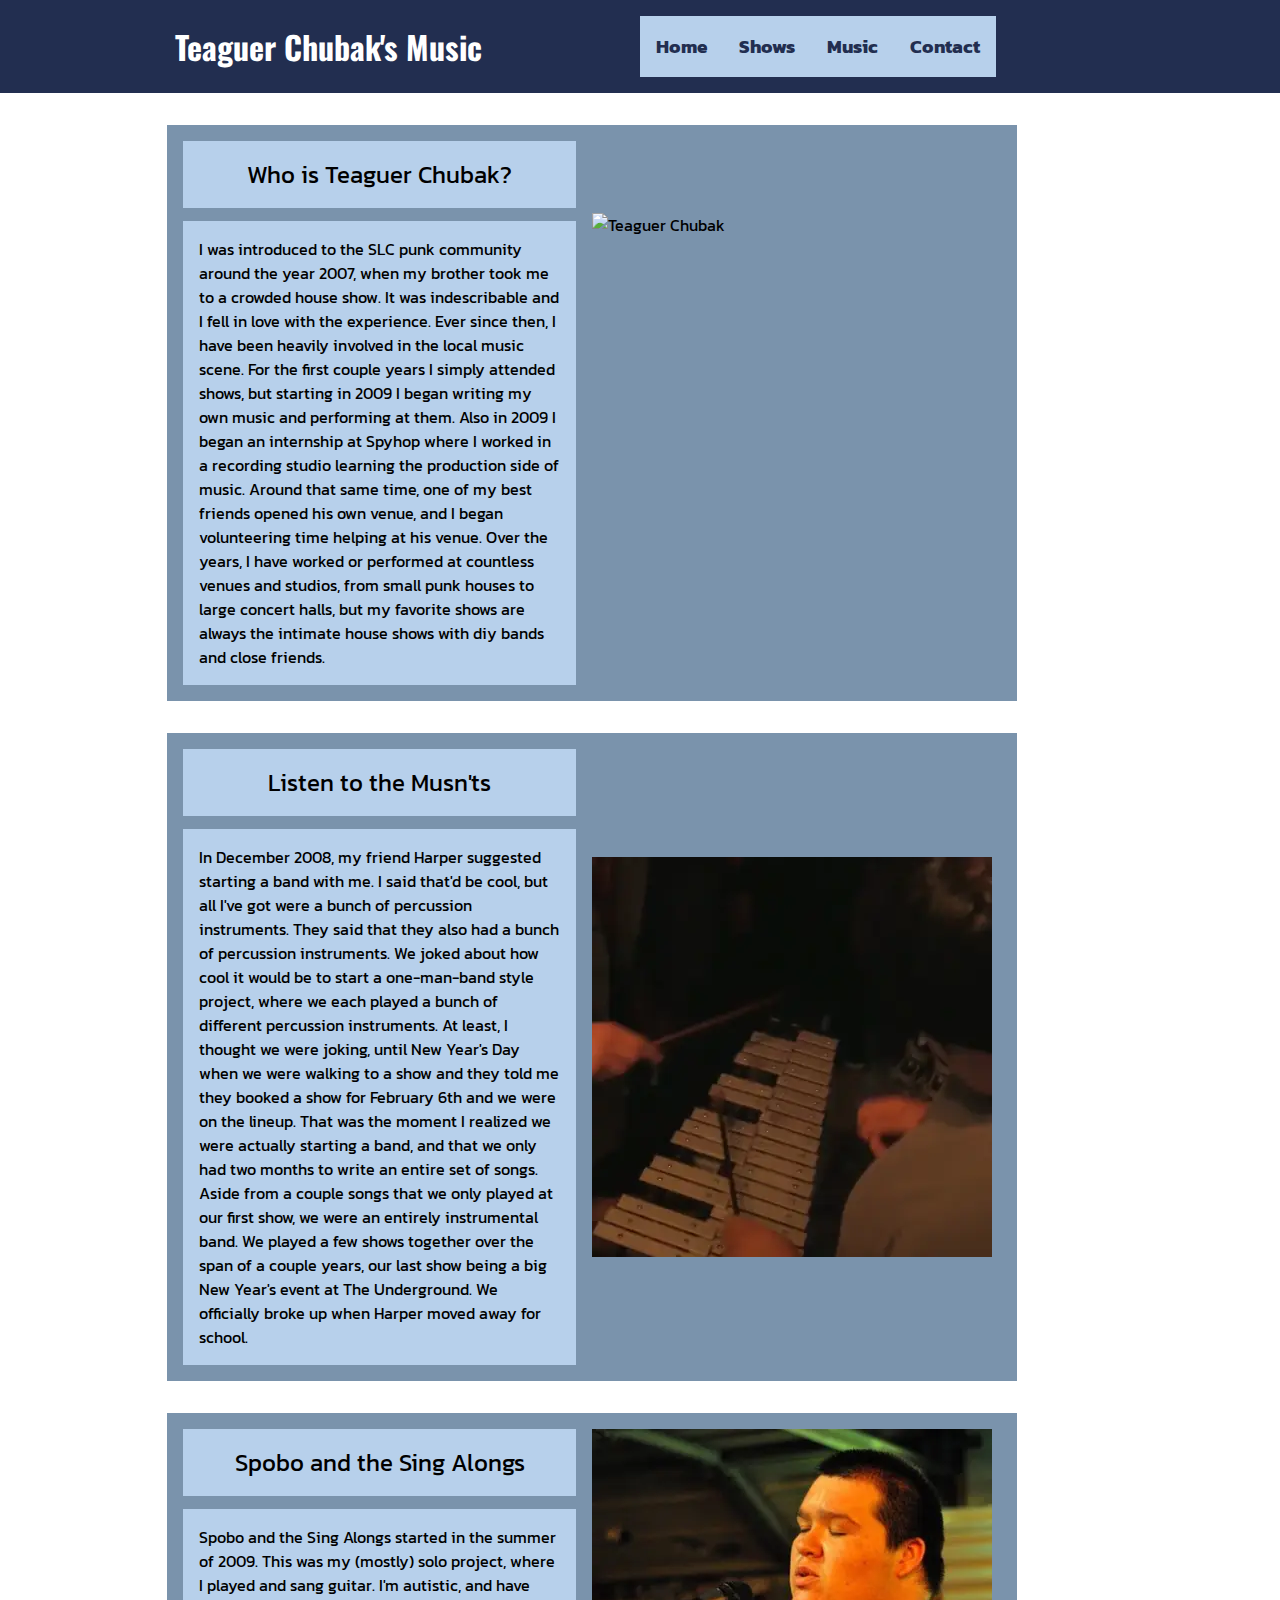
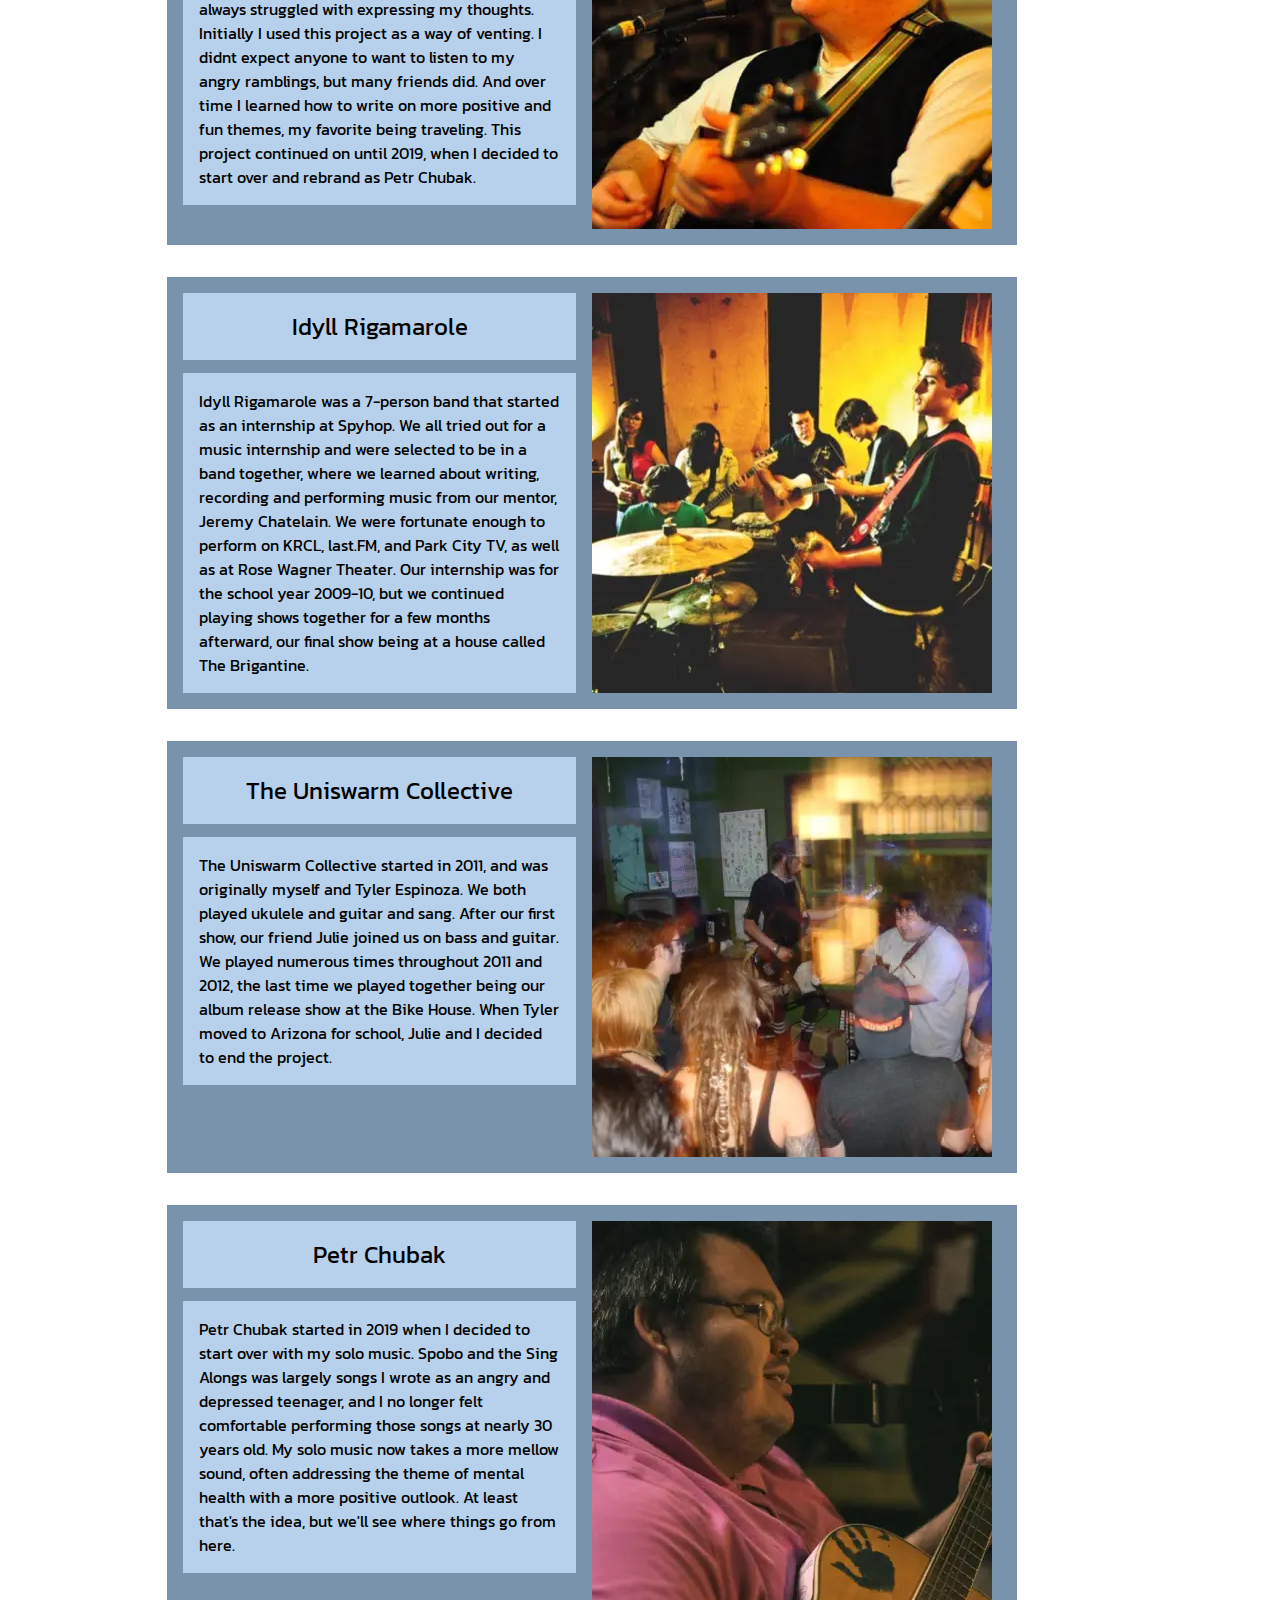
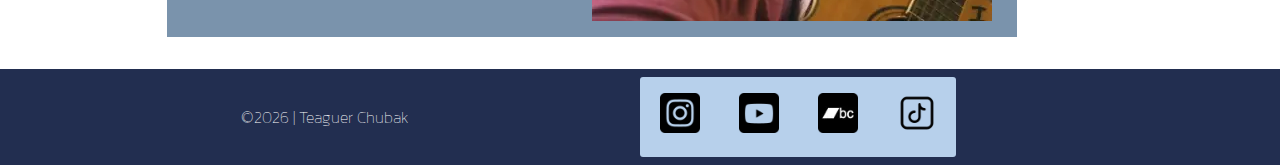
==== commit 88e0a0e1: "final changes" ====
--- a/project/index.html
+++ b/project/index.html
@@ -33,34 +33,63 @@
     <main>
         <div class="bio">
             <h2>Who is Teaguer Chubak?</h2>
-            <p>I’ve been involved in the SLC punk community since 2007. Over the years, I’ve volunteered and worked in just about every aspect of live music: 
-                from booking shows in venues ranging from underground punk houses to large theaters, to recording solo artists and full bands in a professional 
-                recording studio, to playing on TV and radio.</p>
+            <p>I was introduced to the SLC punk community around the year 2007, when my brother took me to a crowded 
+                house show. It was indescribable and I fell in love with the experience. Ever since then, I have been 
+                heavily involved in the local music scene. For the first couple years I simply attended shows, but 
+                starting in 2009 I began writing my own music and performing at them. Also in 2009 I began an internship 
+                at Spyhop where I worked in a recording studio learning the production side of music. Around that same 
+                time, one of my best friends opened his own venue, and I began volunteering time helping at his venue. 
+                Over the years, I have worked or performed at countless venues and studios, from small punk houses to 
+                large concert halls, but my favorite shows are always the intimate house shows with diy bands and close 
+                friends.</p>
             <img src="" alt="Teaguer Chubak" width="400" height="400">
         </div>
         <div class="bio">
             <h2>Listen to the Musn'ts</h2>
-            <p>Bio goes here.</p>
+            <p>In December 2008, my friend Harper suggested starting a band with me. I said that'd be cool, but all I've 
+                got were a bunch of percussion instruments. They said that they also had a bunch of percussion instruments. 
+                We joked about how cool it would be to start a one-man-band style project, where we each played a bunch of 
+                different percussion instruments. At least, I thought we were joking, until New Year's Day when we were 
+                walking to a show and they told me they booked a show for February 6th and we were on the lineup. That was 
+                the moment I realized we were actually starting a band, and that we only had two months to write an entire 
+                set of songs. Aside from a couple songs that we only played at our first show, we were an entirely instrumental 
+                band. We played a few shows together over the span of a couple years, our last show being a big New 
+                Year's event at The Underground. We officially broke up when Harper moved away for school.</p>
             <img src="images/listen.webp" width="400" height="400" loading="lazy" alt="Listn to the Musn'ts">
         </div>
         <div class="bio">
             <h2>Spobo and the Sing Alongs</h2>
-            <p>Bio goes here.</p>
+            <p>Spobo and the Sing Alongs started in the summer of 2009. This was my (mostly) solo project, where I played 
+                and sang guitar. I'm autistic, and have always struggled with expressing my thoughts. Initially I used this 
+                project as a way of venting. I didnt expect anyone to want to listen to my angry ramblings, but many friends 
+                did. And over time I learned how to write on more positive and fun themes, my favorite being traveling. This 
+                project continued on until 2019, when I decided to start over and rebrand as Petr Chubak.</p>
             <img src="images/spobo.webp" width="400" height="400" loading="lazy" alt="Spobo and the Sing Alongs">
         </div>
         <div class="bio">
             <h2>Idyll Rigamarole</h2>
-            <p>Bio goes here.</p>
+            <p>Idyll Rigamarole was a 7-person band that started as an internship at Spyhop. We all tried out for a music 
+                internship and were selected to be in a band together, where we learned about writing, recording and performing 
+                music from our mentor, Jeremy Chatelain. We were fortunate enough to perform on KRCL, last.FM, and Park City 
+                TV, as well as at Rose Wagner Theater. Our internship was for the school year 2009-10, but we continued playing 
+                shows together for a few months afterward, our final show being at a house called The Brigantine.</p>
             <img src="images/idyll.webp" width="400" height="400" loading="lazy" alt="Idyll Rigamarole">
         </div>
         <div class="bio">
             <h2>The Uniswarm Collective</h2>
-            <p>Bio goes here.</p>
+            <p>The Uniswarm Collective started in 2011, and was originally myself and Tyler Espinoza. We both played ukulele 
+                and guitar and sang. After our first show, our friend Julie joined us on bass and guitar. We played numerous 
+                times throughout 2011 and 2012, the last time we played together being our album release show at the Bike 
+                House. When Tyler moved to Arizona for school, Julie and I decided to end the project.</p>
             <img src="images/uniswarm.webp" width="400" height="400" loading="lazy" alt="The Uniswarm Collective">
         </div>
         <div class="bio">
             <h2>Petr Chubak</h2>
-            <p>Bio goes here.</p>
+            <p>Petr Chubak started in 2019 when I decided to start over with my solo music. Spobo and the Sing Alongs was 
+                largely songs I wrote as an angry and depressed teenager, and I no longer felt comfortable performing those 
+                songs at nearly 30 years old. My solo music now takes a more mellow sound, often addressing the theme of 
+                mental health with a more positive outlook. At least that's the idea, but we'll see where things go 
+                from here.</p>
             <img src="images/petr.webp" width="400" height="400" loading="lazy" alt="Petr Chubak">
         </div>
     </main>
--- a/project/styles/base.css
+++ b/project/styles/base.css
@@ -80,6 +80,10 @@
     display: flex;
     justify-content: space-around;
     width: 100%;
+}
+
+.menu-icon {
+    display: none;
 }
 
 main {
--- a/project/styles/mobile.css
+++ b/project/styles/mobile.css
@@ -1,4 +1,4 @@
-@media screen and (max-width: 500px) {
+@media screen and (max-width: 800px) {
     .bio {
         width: 100%;
         display: flex;
@@ -107,6 +107,10 @@
 
     /* CONTACT PAGE */
 
+    .contact-main h2 {
+        text-align: center;
+    }
+
     form {
         width: 100%;
         padding-left: 1rem;
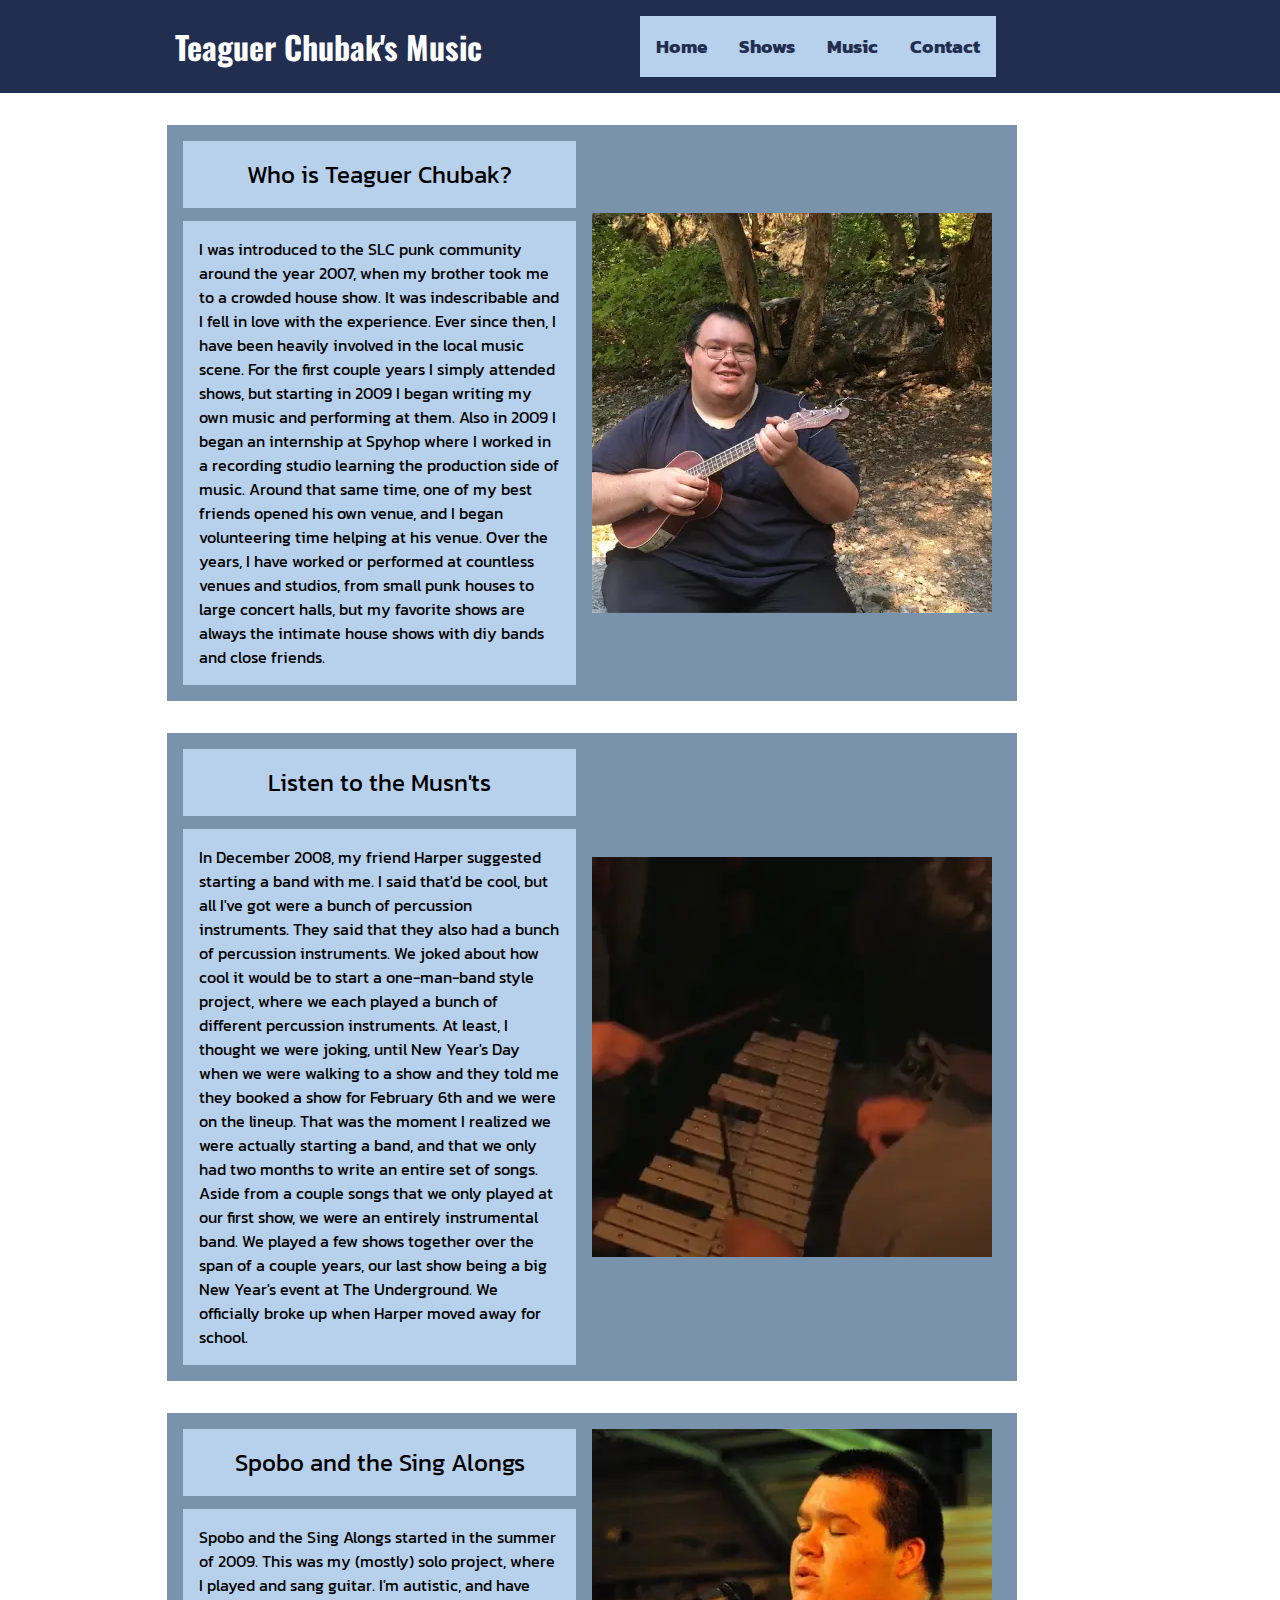
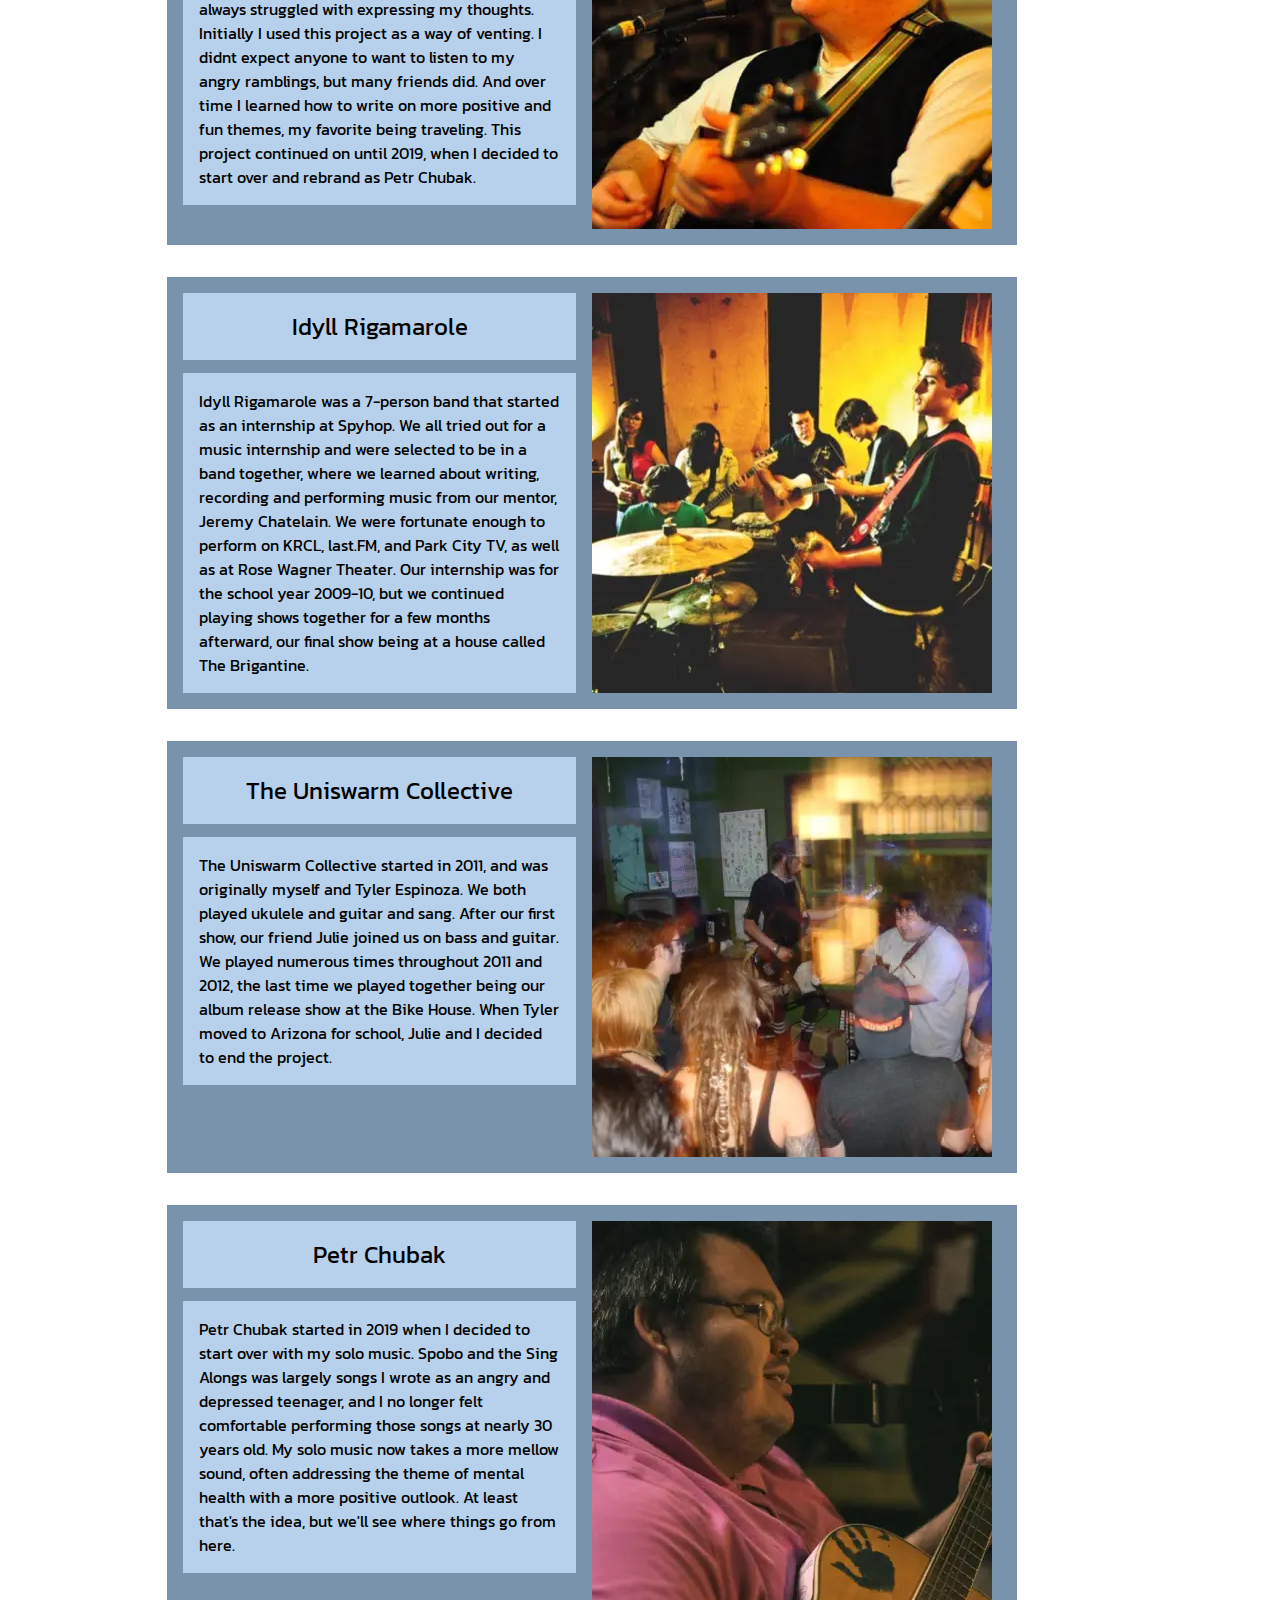
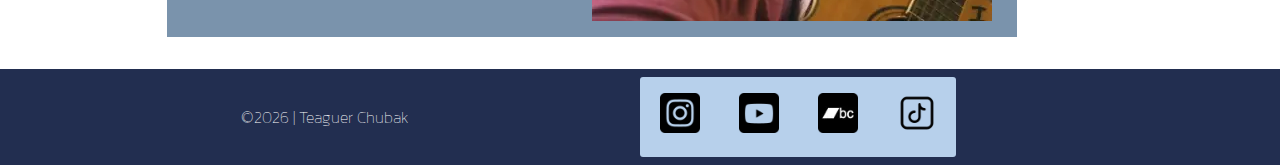
==== commit 78dcb2b3: "final image" ====
--- a/project/index.html
+++ b/project/index.html
@@ -42,7 +42,7 @@
                 Over the years, I have worked or performed at countless venues and studios, from small punk houses to 
                 large concert halls, but my favorite shows are always the intimate house shows with diy bands and close 
                 friends.</p>
-            <img src="" alt="Teaguer Chubak" width="400" height="400">
+            <img src="images/teaguer.webp" alt="Teaguer Chubak" width="400" height="400" loading="lazy">
         </div>
         <div class="bio">
             <h2>Listen to the Musn'ts</h2>
